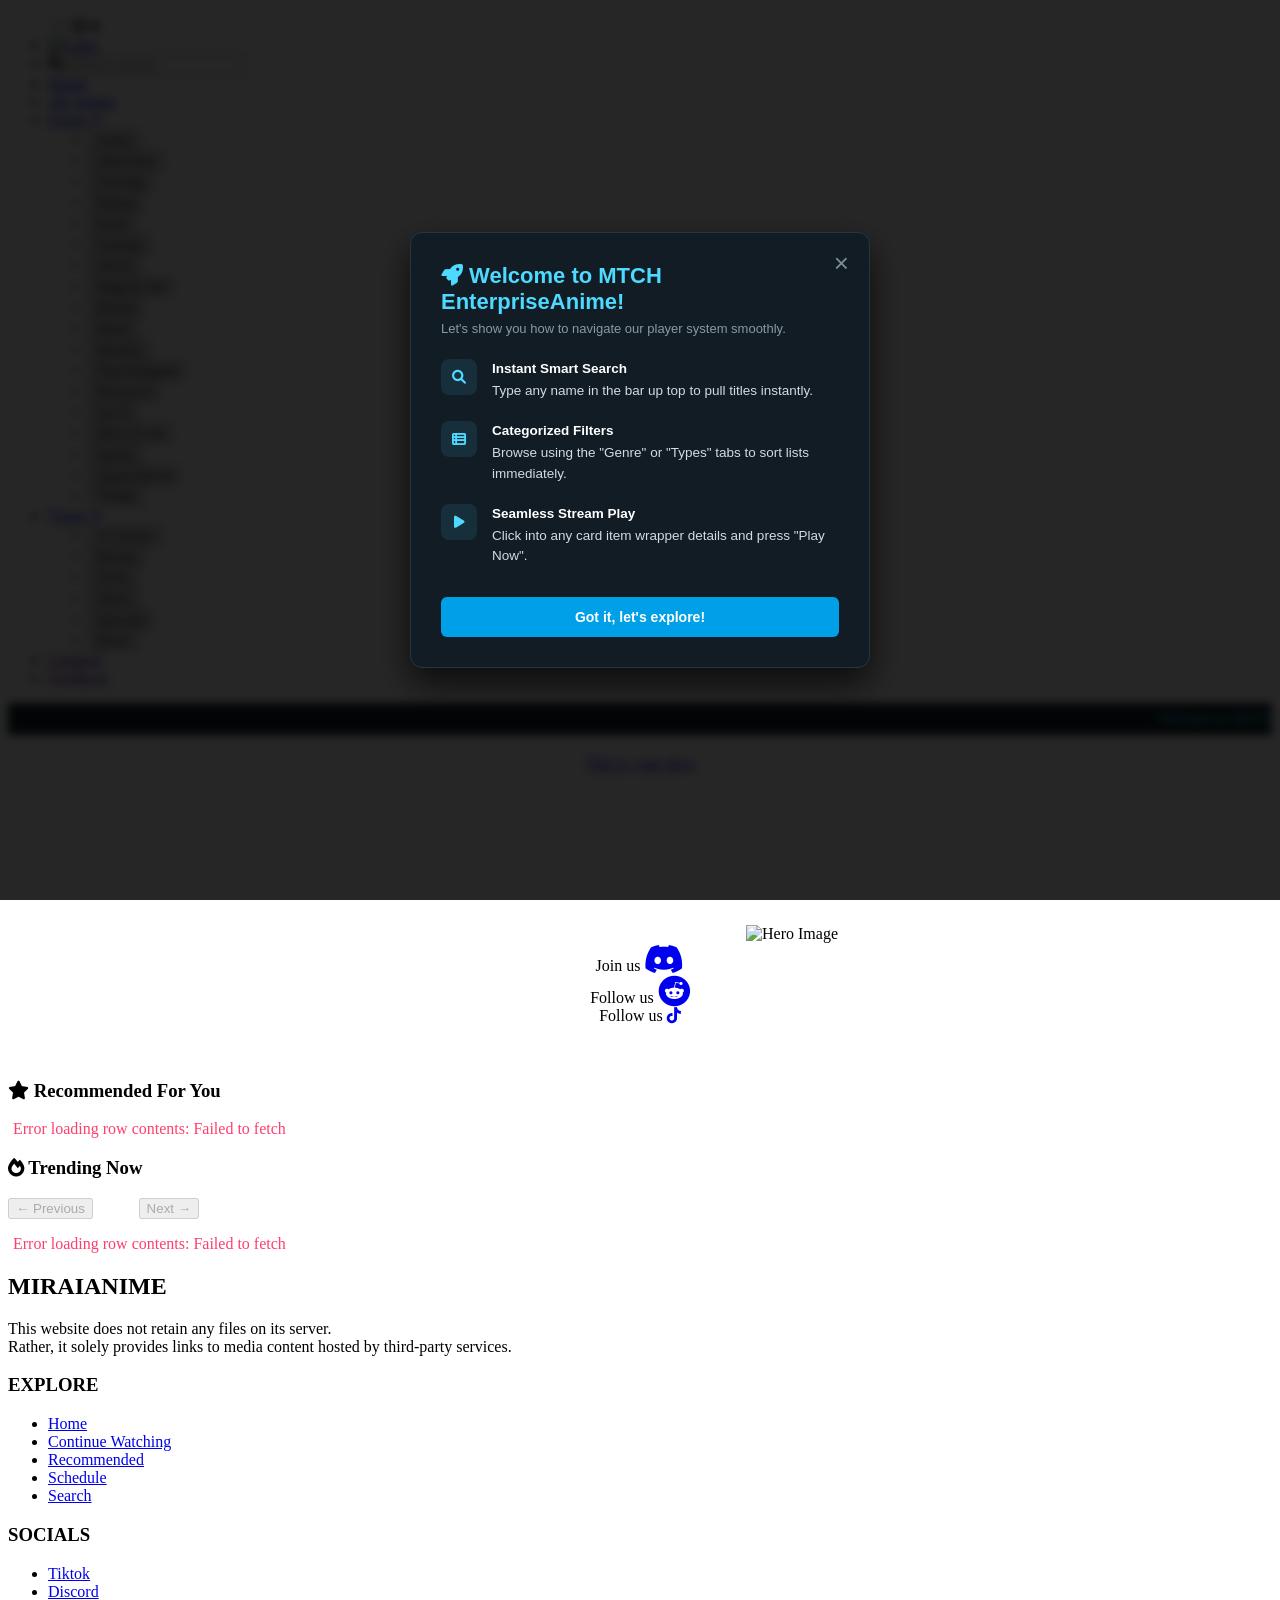
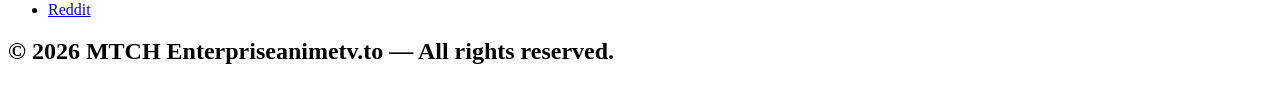
==== index.html @ b73e6af3 "Add files via upload" ====
<!DOCTYPE html>
<html lang="en">
<head>
    <meta charset="UTF-8">
    <meta http-equiv="X-UA-Compatible" content="IE=edge">
    <meta name="viewport" content="width=device-width, initial-scale=1.0">
    <title>Home - MTCH Enterprise - Watch Anime Online, Free Anime Streaming</title>
    <link rel="icon" type="image/png" href="./Iroha.png">
    <link rel="stylesheet" href="./style.css">
    <link rel="stylesheet" href="./stylesheet.css">
    <link rel="stylesheet" href="https://cdnjs.cloudflare.com/ajax/libs/font-awesome/6.0.0-beta2/css/all.min.css" integrity="sha512-YWzhKL2whUzgiheMoBFwW8CKV4qpHQAEuvilg9FAn5VJUDwKZZxkJNuGM4XkWuk94WCrrwslk8yWNGmY1EduTA==" crossorigin="anonymous" referrerpolicy="no-referrer" /></head>
<body>
    <header>
    <nav>
           <ul class='nav-bar'>
                <input type='checkbox' id='check' />
                <label for="check" class="open-menu"><i class="fas fa-bars"></i></label>
                <label for="check" class="close-menu"><i class="fas fa-times"></i></label>

                <li class='logo'>
                    <a href='index.html'><img src='New Project 60 [25AD541].png' alt="Logo"/></a>
                </li>

                <li class="nav-search-item">
                    <div class="search-wrap">
                        <span class="search-icon" id="animeSearchBtn" style="cursor: pointer;"><i class="fas fa-search"></i></span>
                        <input type="text" id="animeSearchBox" placeholder="Search anime...">
                    </div>
                </li>

                <span class="menu">
                    <li>
                     <a href="index.html">Home</a></li>
                    <li class="nav-dropdown">
                                  <a href="#" class="dropdown-toggle" aria-haspopup="true" aria-expanded="false">
                                 Genre <i class="fas fa-angle-down"></i>
                           </a>
                          <ul class="dropdown-menu">
                            <li><button class="genre-link" data-genre="Action">Action</button></li>
                            <li><button class="genre-link" data-genre="Adventure">Adventure</button></li>
                            <li><button class="genre-link" data-genre="Comedy">Comedy</button></li>
                            <li><button class="genre-link" data-genre="Drama">Drama</button></li>
                            <li><button class="genre-link" data-genre="Ecchi">Ecchi</button></li>
                            <li><button class="genre-link" data-genre="Fantasy">Fantasy</button></li>
                            <li><button class="genre-link" data-genre="Horror">Horror</button></li>
                            <li><button class="genre-link" data-genre="Mahou Shoujo">Magical Girl</button></li>
                            <li><button class="genre-link" data-genre="Mecha">Mecha</button></li>
                            <li><button class="genre-link" data-genre="Music">Music</button></li>
                            <li><button class="genre-link" data-genre="Mystery">Mystery</button></li>
                            <li><button class="genre-link" data-genre="Psychological">Psychological</button></li>
                            <li><button class="genre-link" data-genre="Romance">Romance</button></li>
                            <li><button class="genre-link" data-genre="Sci-Fi">Sci-Fi</button></li>
                            <li><button class="genre-link" data-genre="Slice of Life">Slice of Life</button></li>
                            <li><button class="genre-link" data-genre="Sports">Sports</button></li>
                            <li><button class="genre-link" data-genre="Supernatural">Supernatural</button></li>
                            <li><button class="genre-link" data-genre="Thriller">Thriller</button></li>
</ul>
                    </li>
                    <li class="nav-dropdown">
                        <a href="#" class="dropdown-toggle" aria-haspopup="true" aria-expanded="false">
                            Types <i class="fas fa-angle-down"></i>
                        </a>
                        <ul class="dropdown-menu">
                            <li><button type="button" class="types-link" data-type="TV">TV Series</button></li>
                            <li><button type="button" class="types-link" data-type="MOVIE">Movies</button></li>
                            <li><button type="button" class="types-link" data-type="OVA">OVAs</button></li>
                            <li><button type="button" class="types-link" data-type="ONA">ONAs</button></li>
                            <li><button type="button" class="types-link" data-type="SPECIAL">Specials</button></li>
                            <li><button type="button" class="types-link" data-type="MUSIC">Music</button></li>
                        </ul>
                    </li>
                    <li><a href="">Updated</a></li>
                    <li><a href="">Feedback</a></li>
                </span>
            </ul>
        </nav>

    </header>

   
<marquee style="color: #4ed9ff; font-weight: bold; background-color: #121f26; padding: 8px 0; font-size: 14px; border-radius: 4px;">
        Welcome to MTCH Enterprise-Anime! Stream your favorite series here at MTCH Enterpriseanime
    </marquee>

<center>
<p><a href="https://share.google/QxGYC4pNsS1mOfUmy">This is your devs</a></p>
</center>
<center>
<div class="hero-container">
  <video id="hero-video" autoplay muted playsinline>
    <source src="irohaMTCH Enterprise.mp4" type="video/mp4">
  </video>
  
  
  <img id="hero-image" src="Irohaa.jpg" alt="Hero Image" class="fade-out">
</div>

<div class="follow-us-row">
    <div class="follow-us-card">
        <span class="follow-us-label">Join us</span>
        <a href="https://discord.gg/sxFWDnvRP" target="_blank"><i class="fab fa-discord fa-2x"></i></a>
    </div>
    <div class="follow-us-card">
        <span class="follow-us-label">Follow us</span>
        <a href="https://www.reddit.com/user/MTCH Enterprise-Animedev/?utm_source=share&utm_medium=mweb3x&utm_name=mweb3xcss&utm_term=1&utm_content=share_button" target="_blank"><i class="fab fa-reddit fa-2x"></i></a>
    </div>
    <div class="follow-us-card">
        <span class="follow-us-label">Follow us</span>
        <a href="https://www.tiktok.com/@MTCH Enterpriseanimeio?is_from_webapp=1&sender_device=pc" target="_blank"><i class="fab fa-tiktok"></i></a>
</div>
</center>
<br>
<br> 

     
    <div id="search-results-section" style="display: none;">
        <h3 class="section-title" id="search-title">🔍 Search Results</h3>
        <div id="search-container" class="anime-grid-container"></div>
    </div>

    
    <div id="main-homepage-content">
        
        <h3 class="section-title"><i class="fas fa-star"></i> Recommended For You</h3>
        <div class="carousel-viewport">
            <div id="recommended-container" class="anime-carousel-track"></div>
        </div>

        
        <h3 class="section-title"><i class="fas fa-fire"></i> Trending Now</h3>
        <div class="trending-controls">
            <button id="trending-prev-btn" type="button" disabled>&larr; Previous</button>
            <span id="trending-page-indicator" style="color: #ffffff; font-size: 14px;">Page 1</span>
            <button id="trending-next-btn" type="button" disabled>Next &rarr;</button>
        </div>
        <div id="trending-container" class="anime-grid-container"></div>
    </div>


     <footer class="modern-footer">
  <div class="footer-container"> 
    <div class="brand-section">
      <h2 class="footer-logo">MIRAIANIME</h2>
      <p class="footer-disclaimer">
        This website does not retain any files on its server.<br>
        Rather, it solely provides links to media content hosted by third-party services.
      </p>
    </div>

   
    <div class="footer-links-group">
      
      <div class="footer-col">
        <h3>EXPLORE</h3>
        <ul>
          <li><a href="#">Home</a></li>
          <li><a href="#">Continue Watching</a></li>
          <li><a href="#">Recommended</a></li>
          <li><a href="#">Schedule</a></li>
          <li><a href="#">Search</a></li>
        </ul>
      </div>

      
      <div class="footer-col">
        <h3>SOCIALS</h3>
        <ul>
          <li><a href="https://www.tiktok.com/@MTCH Enterpriseanimeio?is_from_webapp=1&sender_device=pc">Tiktok</a></li>
          <li><a href="https://discord.gg/sxFWDnvRP">Discord</a></li>
          <li><a href="https://www.reddit.com/user/MTCH Enterprise-Animedev/?utm_source=share&utm_medium=mweb3x&utm_name=mweb3xcss&utm_term=1&utm_content=share_button">Reddit</a></li>
        </ul>
      </div>
    </div>
  </div>

  
  <div class="footer-bottom">
    <h2>&copy; 2026 MTCH Enterpriseanimetv.to &mdash; All rights reserved.</h2>
  </di>
</footer>





    <script src="script.js"></script>
</body>
</html>
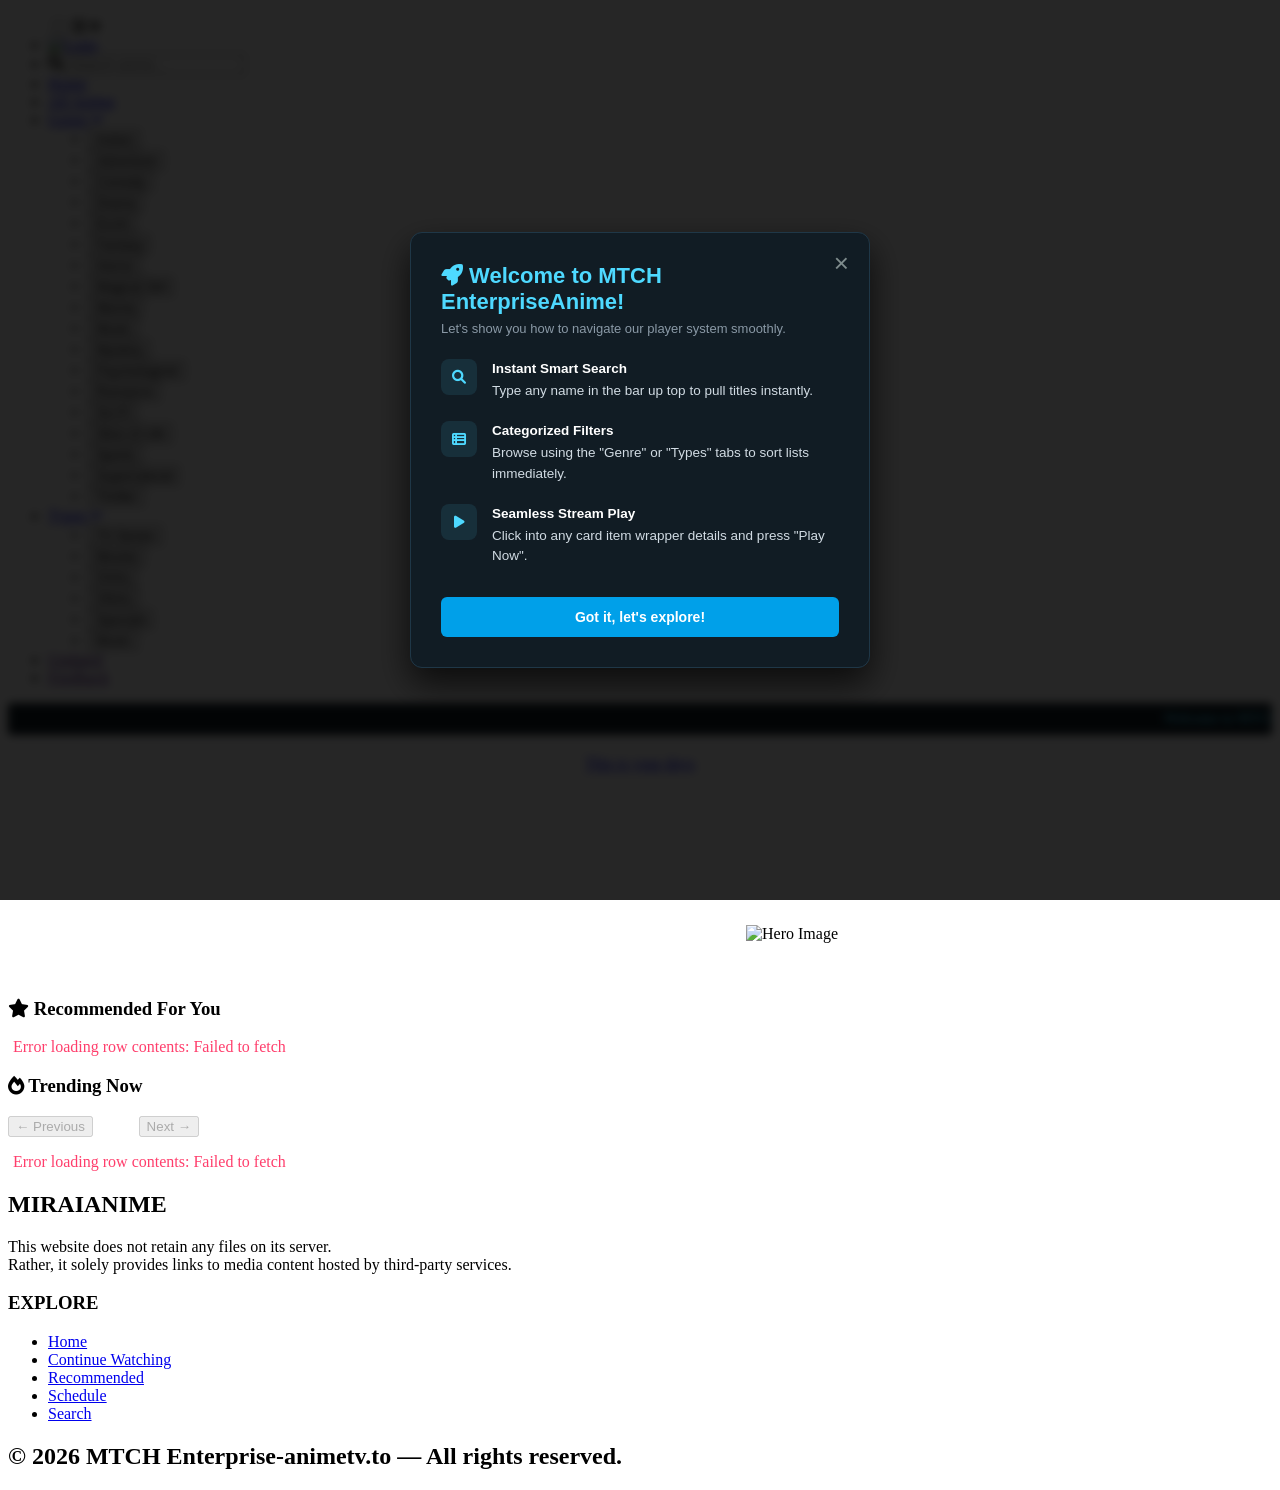
==== commit d78d2f51: "Update index.html" ====
--- a/index.html
+++ b/index.html
@@ -4,7 +4,7 @@
     <meta charset="UTF-8">
     <meta http-equiv="X-UA-Compatible" content="IE=edge">
     <meta name="viewport" content="width=device-width, initial-scale=1.0">
-    <title>Home - MTCH Enterprise - Watch Anime Online, Free Anime Streaming</title>
+    <title>Home - MTCH Enterprise - Watch Anime Online</title>
     <link rel="icon" type="image/png" href="./Iroha.png">
     <link rel="stylesheet" href="./style.css">
     <link rel="stylesheet" href="./stylesheet.css">
@@ -95,19 +95,7 @@
   <img id="hero-image" src="Irohaa.jpg" alt="Hero Image" class="fade-out">
 </div>
 
-<div class="follow-us-row">
-    <div class="follow-us-card">
-        <span class="follow-us-label">Join us</span>
-        <a href="https://discord.gg/sxFWDnvRP" target="_blank"><i class="fab fa-discord fa-2x"></i></a>
-    </div>
-    <div class="follow-us-card">
-        <span class="follow-us-label">Follow us</span>
-        <a href="https://www.reddit.com/user/MTCH Enterprise-Animedev/?utm_source=share&utm_medium=mweb3x&utm_name=mweb3xcss&utm_term=1&utm_content=share_button" target="_blank"><i class="fab fa-reddit fa-2x"></i></a>
-    </div>
-    <div class="follow-us-card">
-        <span class="follow-us-label">Follow us</span>
-        <a href="https://www.tiktok.com/@MTCH Enterpriseanimeio?is_from_webapp=1&sender_device=pc" target="_blank"><i class="fab fa-tiktok"></i></a>
-</div>
+
 </center>
 <br>
 <br> 
@@ -162,20 +150,11 @@
       </div>
 
       
-      <div class="footer-col">
-        <h3>SOCIALS</h3>
-        <ul>
-          <li><a href="https://www.tiktok.com/@MTCH Enterpriseanimeio?is_from_webapp=1&sender_device=pc">Tiktok</a></li>
-          <li><a href="https://discord.gg/sxFWDnvRP">Discord</a></li>
-          <li><a href="https://www.reddit.com/user/MTCH Enterprise-Animedev/?utm_source=share&utm_medium=mweb3x&utm_name=mweb3xcss&utm_term=1&utm_content=share_button">Reddit</a></li>
-        </ul>
-      </div>
-    </div>
-  </div>
+      
 
   
   <div class="footer-bottom">
-    <h2>&copy; 2026 MTCH Enterpriseanimetv.to &mdash; All rights reserved.</h2>
+    <h2>&copy; 2026 MTCH Enterprise-animetv.to &mdash; All rights reserved.</h2>
   </di>
 </footer>
 
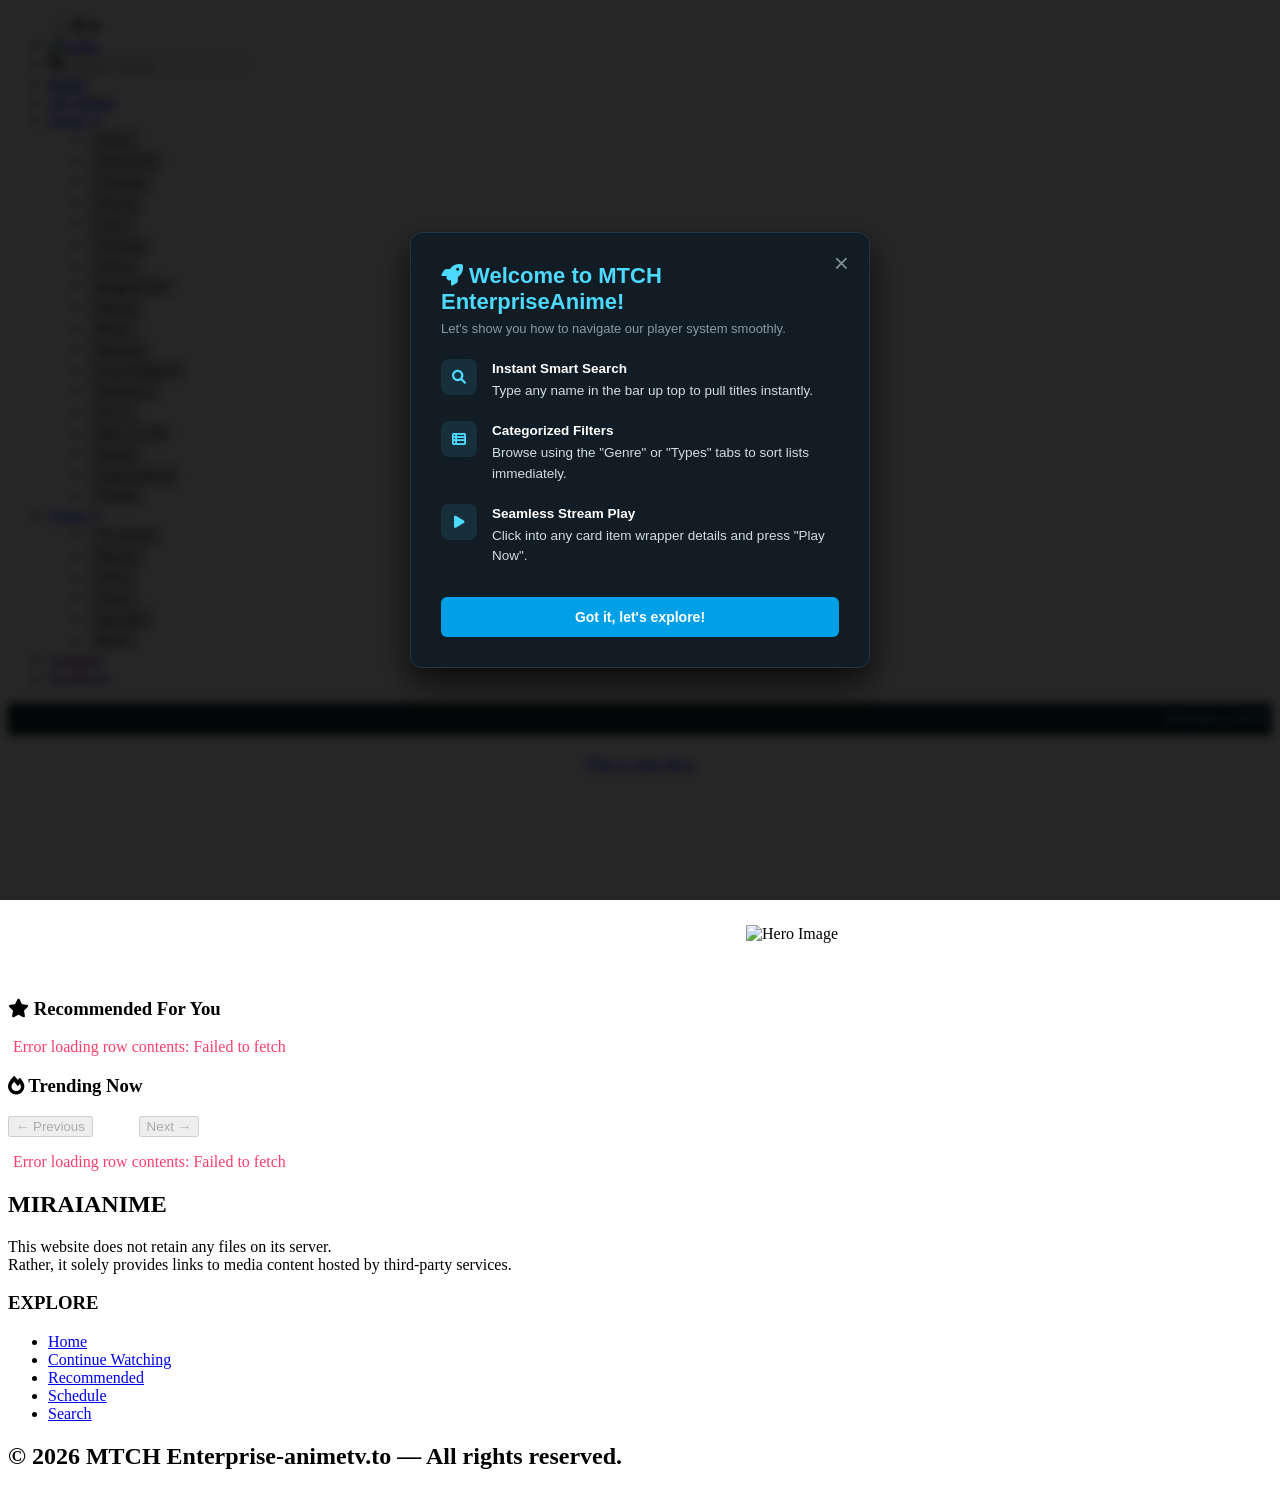
==== commit 9847454a: "Add files via upload" ====
--- a/index.html
+++ b/index.html
@@ -6,8 +6,8 @@
     <meta name="viewport" content="width=device-width, initial-scale=1.0">
     <title>Home - MTCH Enterprise - Watch Anime Online</title>
     <link rel="icon" type="image/png" href="./Iroha.png">
-    <link rel="stylesheet" href="./style.css">
-    <link rel="stylesheet" href="./stylesheet.css">
+    <link rel="stylesheet" href="./style.css?v=1784484377">
+    <link rel="stylesheet" href="./stylesheet.css?v=1784484377">
     <link rel="stylesheet" href="https://cdnjs.cloudflare.com/ajax/libs/font-awesome/6.0.0-beta2/css/all.min.css" integrity="sha512-YWzhKL2whUzgiheMoBFwW8CKV4qpHQAEuvilg9FAn5VJUDwKZZxkJNuGM4XkWuk94WCrrwslk8yWNGmY1EduTA==" crossorigin="anonymous" referrerpolicy="no-referrer" /></head>
 <body>
     <header>
@@ -162,6 +162,6 @@
 
 
 
-    <script src="script.js"></script>
+    <script src="script.js?v=1784484377"></script>
 </body>
 </html>
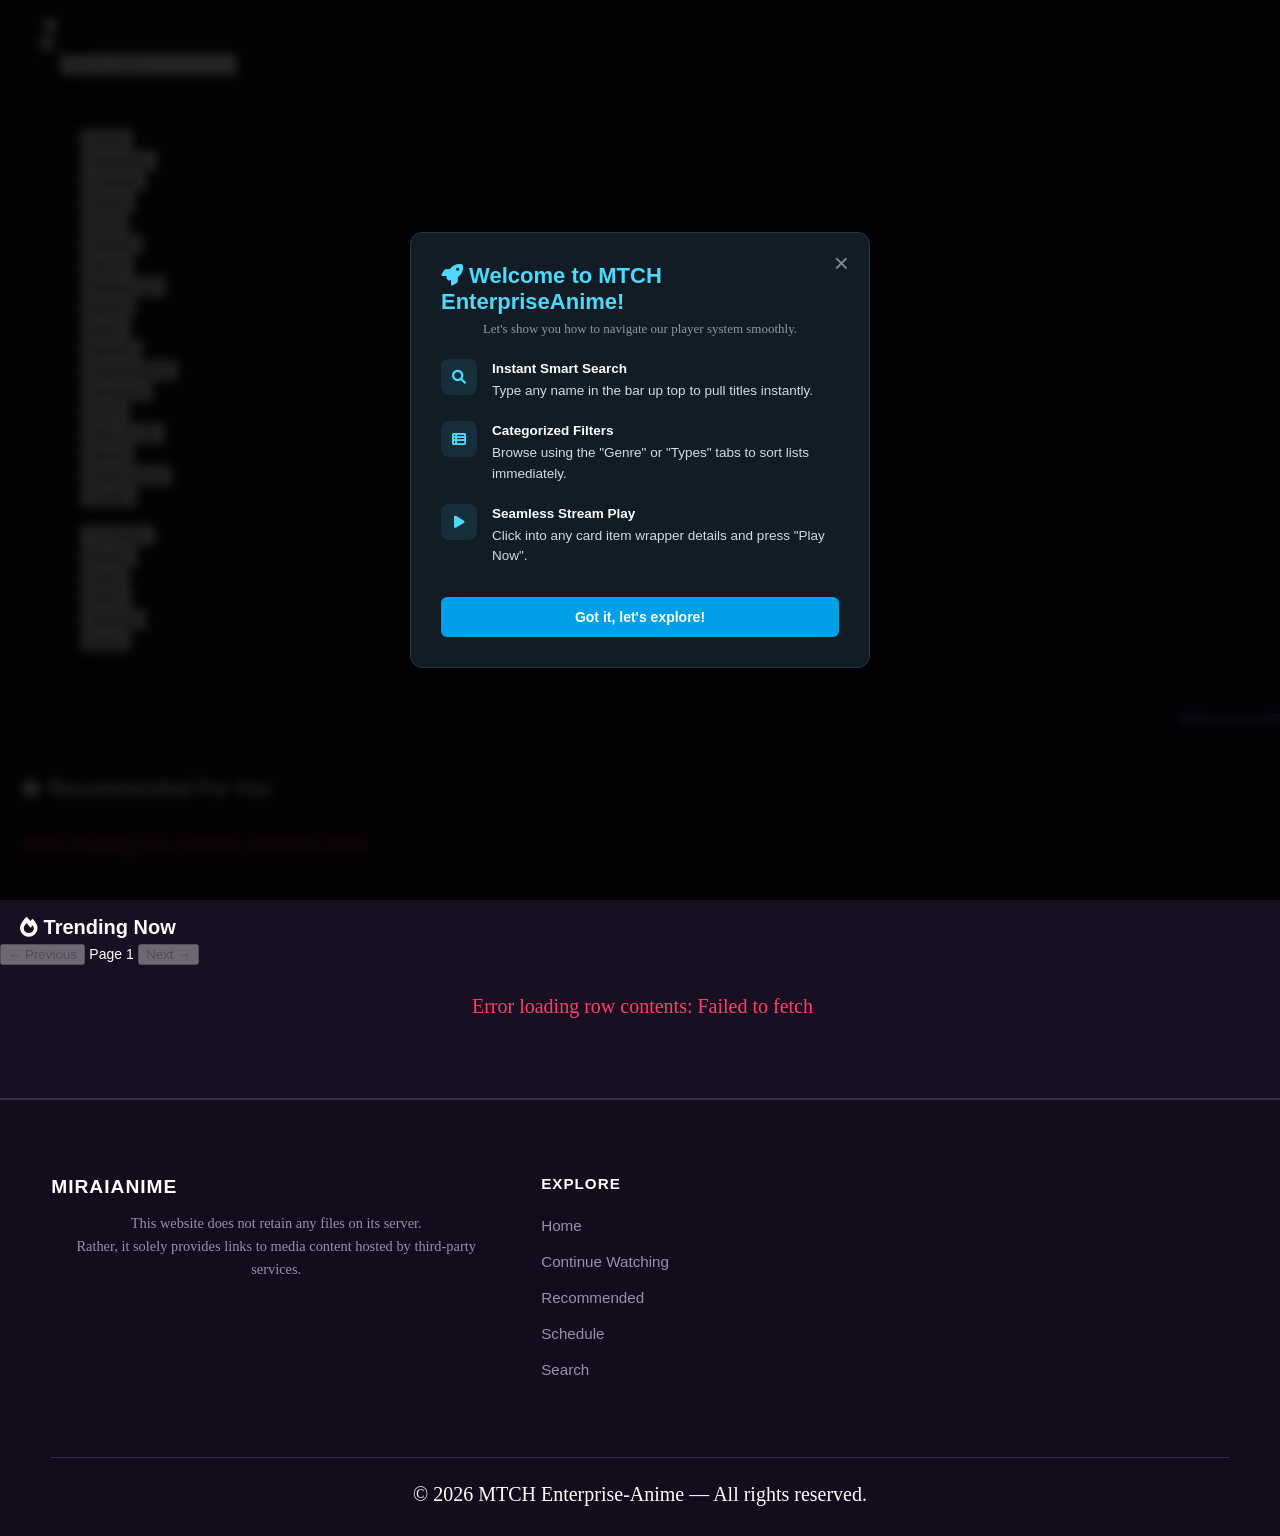
==== commit 132d2be3: "Add files via upload" ====
--- a/index.html
+++ b/index.html
@@ -5,9 +5,12 @@
     <meta http-equiv="X-UA-Compatible" content="IE=edge">
     <meta name="viewport" content="width=device-width, initial-scale=1.0">
     <title>Home - MTCH Enterprise - Watch Anime Online</title>
+    <!-- #CHANGE_THIS_LOGO: site favicon -->
     <link rel="icon" type="image/png" href="./Iroha.png">
-    <link rel="stylesheet" href="./style.css?v=1784484377">
-    <link rel="stylesheet" href="./stylesheet.css?v=1784484377">
+    <link rel="manifest" href="./manifest.json">
+    <meta name="theme-color" content="#0d0a12">
+    <link rel="stylesheet" href="./style.css?v=1784486090">
+    <link rel="stylesheet" href="./stylesheet.css?v=1784486090">
     <link rel="stylesheet" href="https://cdnjs.cloudflare.com/ajax/libs/font-awesome/6.0.0-beta2/css/all.min.css" integrity="sha512-YWzhKL2whUzgiheMoBFwW8CKV4qpHQAEuvilg9FAn5VJUDwKZZxkJNuGM4XkWuk94WCrrwslk8yWNGmY1EduTA==" crossorigin="anonymous" referrerpolicy="no-referrer" /></head>
 <body>
     <header>
@@ -18,6 +21,7 @@
                 <label for="check" class="close-menu"><i class="fas fa-times"></i></label>
 
                 <li class='logo'>
+                    <!-- #CHANGE_THIS_LOGO: header nav logo image -->
                     <a href='index.html'><img src='New Project 60 [25AD541].png' alt="Logo"/></a>
                 </li>
 
@@ -78,25 +82,10 @@
     </header>
 
    
-<marquee style="color: #4ed9ff; font-weight: bold; background-color: #121f26; padding: 8px 0; font-size: 14px; border-radius: 4px;">
+<marquee style="color: #b06bff; font-weight: bold; background-color: #180f22; padding: 8px 0; font-size: 14px; border-radius: 4px;">
         Welcome to MTCH Enterprise-Anime! Stream your favorite series here at MTCH Enterpriseanime
     </marquee>
 
-<center>
-<p><a href="https://share.google/QxGYC4pNsS1mOfUmy">This is your devs</a></p>
-</center>
-<center>
-<div class="hero-container">
-  <video id="hero-video" autoplay muted playsinline>
-    <source src="irohaMTCH Enterprise.mp4" type="video/mp4">
-  </video>
-  
-  
-  <img id="hero-image" src="Irohaa.jpg" alt="Hero Image" class="fade-out">
-</div>
-
-
-</center>
 <br>
 <br> 
 
@@ -126,8 +115,9 @@
 
 
      <footer class="modern-footer">
-  <div class="footer-container"> 
+  <div class="footer-container">
     <div class="brand-section">
+      <!-- #CHANGE_THIS_LOGO: footer brand name/text -->
       <h2 class="footer-logo">MIRAIANIME</h2>
       <p class="footer-disclaimer">
         This website does not retain any files on its server.<br>
@@ -135,33 +125,30 @@
       </p>
     </div>
 
-   
     <div class="footer-links-group">
-      
       <div class="footer-col">
         <h3>EXPLORE</h3>
         <ul>
-          <li><a href="#">Home</a></li>
+          <li><a href="index.html">Home</a></li>
           <li><a href="#">Continue Watching</a></li>
-          <li><a href="#">Recommended</a></li>
+          <li><a href="all-anime-index.html">Recommended</a></li>
           <li><a href="#">Schedule</a></li>
-          <li><a href="#">Search</a></li>
+          <li><a href="all-anime-index.html">Search</a></li>
         </ul>
       </div>
+    </div>
+  </div>
 
-      
-      
-
-  
   <div class="footer-bottom">
-    <h2>&copy; 2026 MTCH Enterprise-animetv.to &mdash; All rights reserved.</h2>
-  </di>
+    <p>&copy; 2026 MTCH Enterprise-Anime &mdash; All rights reserved.</p>
+  </div>
 </footer>
 
 
 
 
 
-    <script src="script.js?v=1784484377"></script>
+
+    <script src="script.js?v=1784486090"></script>
 </body>
 </html>
--- a/stylesheet.css
+++ b/stylesheet.css
@@ -0,0 +1,733 @@
+body {
+  background-color: #180f22;
+}
+p {
+  color: white;
+  text-align: center;
+}
+
+
+h1 {
+  color: white;
+  text-align: center;
+}
+
+p {
+  font-family: verdana;
+  font-size: 20px;
+}
+
+a {
+    color: inherit;
+    text-decoration: none;
+}
+
+.follow-us-row {
+    display: flex;
+    gap: 12px;
+    width: min(90%, 700px);
+    margin: 4px auto 0;    /* ✅ halos dikit na sa hero */
+    flex-wrap: wrap;
+    justify-content: center;
+}
+
+.follow-us-card {
+    flex: 1 1 200px;
+    background-color: #2b1f40;
+    padding: 20px 22px;
+    border-radius: 8px;
+    display: flex;
+    flex-direction: column;
+    gap: 6px;
+    min-height: 100px;
+    justify-content: center;
+}
+
+.follow-us-label {
+    color: #8bdcff;
+    font-size: 12px;
+    font-weight: 700;
+    text-transform: uppercase;
+    letter-spacing: 0.08em;
+}
+
+.follow-us-card a {
+    color: #ffffff;
+    font-weight: 600;
+    text-decoration: none;
+}
+
+.follow-us-card a:hover {
+    color: #b06bff;
+}
+
+@media (max-width: 600px) {
+    .follow-us-row {
+        flex-direction: row;
+    }
+}
+
+
+@media (max-width: 768px) {
+  #anime-list-container {
+    grid-template-columns: repeat(3, minmax(0, 1fr));
+  }
+}
+@media (max-width: 480px) {
+  #anime-list-container {
+    grid-template-columns: repeat(2, minmax(0, 1fr));
+  }
+}
+
+
+
+
+
+
+
+
+.showcase-banner {
+    width: 100%;
+    max-width: 850px;
+    margin: 20px auto;
+    border-radius: 12px;
+    overflow: hidden;
+    box-shadow: 0 15px 35px rgba(0, 0, 0, 0.6);
+    border: 1px solid rgba(255, 255, 255, 0.08);
+    padding: 25px;
+    box-sizing: border-box;
+    text-align: left;
+    position: relative;
+    
+    
+    background-color: #14222b;
+    background-size: cover;
+    background-position: center top;
+}
+
+
+.meta-grid {
+    display: flex;
+    gap: 24px;
+    flex-wrap: wrap;
+    position: relative;
+    z-index: 2;
+}
+
+.poster-box {
+    width: 160px;
+    height: 235px;
+    background: #000;
+    border-radius: 8px;
+    overflow: hidden;
+    box-shadow: 0 8px 20px rgba(0, 0, 0, 0.5);
+}
+
+.poster-box img {
+    width: 100%;
+    height: 100%;
+    object-fit: cover;
+}
+
+.details-box {
+    flex: 1;
+    min-width: 250px;
+    font-family: sans-serif;
+}
+
+.details-box h2 { 
+    margin: 0 0 15px 0; 
+    color: #ffffff; 
+    font-size: 32px;
+    font-weight: bold;
+}
+
+.badge-row {
+    display: flex;
+    flex-wrap: wrap;
+    gap: 8px;
+    margin-bottom: 12px;
+}
+
+.meta-badge {
+    background-color: rgba(255, 255, 255, 0.08);
+    border: 1px solid rgba(255, 255, 255, 0.12);
+    color: #ffffff;
+    font-size: 13px;
+    padding: 5px 14px;
+    border-radius: 4px;
+    font-weight: 500;
+    display: inline-flex;
+    align-items: center;
+    gap: 5px;
+}
+
+.meta-badge.rating-star {
+    color: #ffc107;
+    background-color: rgba(255, 193, 7, 0.12);
+    border-color: rgba(255, 193, 7, 0.2);
+}
+
+.genre-badge {
+    background-color: rgba(229, 9, 20, 0.15);
+    border: 1px solid rgba(229, 9, 20, 0.3);
+    color: #ff5263;
+    font-size: 11px;
+    text-transform: uppercase;
+    letter-spacing: 0.5px;
+    padding: 4px 12px;
+    border-radius: 4px;
+    font-weight: bold;
+}
+
+.synopsis-area {
+    margin-top: 20px;
+    font-family: sans-serif;
+}
+
+.synopsis-area h4 {
+    display: none; 
+}
+
+.synopsis-area p { 
+    color: rgba(255, 255, 255, 0.75); 
+    font-size: 14px; 
+    line-height: 1.6; 
+    text-align: left; 
+    margin: 0 0 25px 0; 
+    max-width: 720px;
+}
+
+.play-now-container {
+    margin-top: 25px;
+    text-align: center;
+    position: relative;
+    z-index: 2;
+}
+
+.play-now-btn {
+    display: inline-flex;
+    align-items: center;
+    justify-content: center;
+    gap: 10px;
+    background-color: #7c3aed;
+    color: #ffffff;
+    text-decoration: none;
+    font-family: sans-serif;
+    font-size: 16px; 
+    font-weight: bold;
+    text-transform: uppercase;
+    letter-spacing: 0.5px;
+    padding: 14px 50px; 
+    border-radius: 6px;
+    box-shadow: 0 4px 14px rgba(124, 58, 237, 0.4);
+    transition: background-color 0.2s, transform 0.1s, box-shadow 0.2s;
+}
+
+.play-now-btn:hover {
+    background-color: #008ecf;
+    box-shadow: 0 6px 18px rgba(124, 58, 237, 0.6);
+}
+
+.play-now-btn:active {
+    transform: scale(0.97);
+}
+
+
+
+
+
+
+
+
+
+
+
+
+        body {
+            background-color: #180f22;
+            margin: 0;
+            padding: 0;
+            font-family: sans-serif;
+        }
+
+        
+        .section-title {
+            color: #ffffff;
+            font-size: 20px;
+            font-weight: bold;
+            padding: 20px 20px 5px 20px;
+            margin: 0;
+        }
+
+        
+        .anime-grid-container {
+            display: grid;
+            grid-template-columns: repeat(auto-fill, minmax(150px, 1fr)); 
+            gap: 14px;
+            padding: 10px 20px 20px 20px;
+            background-color: #180f22;
+        }
+
+        /* .trending-controls button styling now lives in style.css,
+           shared with the All Anime index prev/next buttons so both pages match. */
+
+        .carousel-viewport {
+            overflow: hidden;
+            padding: 8px 0 20px 20px;
+            position: relative;
+        }
+
+        .anime-carousel-track {
+            display: flex;
+            gap: 14px;
+            width: max-content;
+            animation: recommendedScroll 24s linear infinite;
+            will-change: transform;
+        }
+
+        .anime-carousel-track:hover {
+            animation-play-state: paused;
+        }
+
+        .anime-carousel-track .anime-card {
+            width: 150px !important;
+            flex: 0 0 150px !important;
+        }
+
+        @keyframes recommendedScroll {
+            from {
+                transform: translateX(0);
+            }
+            to {
+                transform: translateX(-50%);
+            }
+        }
+
+        
+        @media (max-width: 768px) {
+            .anime-grid-container {
+                grid-template-columns: repeat(3, minmax(0, 1fr));
+                gap: 8px;
+                padding: 10px;
+            }
+            .section-title {
+                padding: 15px 10px 5px 10px;
+                font-size: 18px;
+            }
+            .carousel-viewport {
+                padding-left: 10px;
+            }
+            .anime-carousel-track {
+                gap: 10px;
+            }
+            .anime-carousel-track .anime-card {
+                width: 130px !important;
+                flex-basis: 130px !important;
+            }
+        }
+        @media (max-width: 480px) {
+            .anime-grid-container {
+                grid-template-columns: repeat(2, minmax(0, 1fr));
+                gap: 6px;
+            }
+        }
+
+
+
+
+.slider {
+  width: 100%;
+  height: 400px;
+  position: relative;
+  overflow: hidden;
+  border-radius: 8px;
+}
+
+.slides {
+  width: 300%;
+  height: 100%;
+  display: flex;
+}
+
+.slides input {
+  display: none;
+}
+
+.slide {
+  width: 100%;
+  transition: 0.6s;
+}
+
+.slide img {
+  width: 100%;
+  height: 100%;
+  object-fit: cover;
+}
+
+
+.navigation-manual {
+  position: absolute;
+  width: 100%;
+  bottom: 10px;
+  display: flex;
+  justify-content: center;
+}
+
+.manual-btn {
+  border: 2px solid #fff;
+  padding: 5px;
+  border-radius: 50%;
+  cursor: pointer;
+  transition: 0.3s;
+  margin: 0 5px;
+}
+
+.manual-btn:hover {
+  background: #fff;
+}
+
+    .navigation-auto {
+  position: absolute;
+  display: flex;
+  width: 100%;
+  justify-content: center;
+  bottom: 10px;
+}
+
+.navigation-auto div {
+  border: 2px solid #fff;
+  padding: 5px;
+  border-radius: 50%;
+  transition: 0.3s;
+  margin: 0 5px;
+}
+
+
+#radio1:checked ~ .first {
+  margin-left: 0;
+}
+#radio2:checked ~ .first {
+  margin-left: -100%;
+}
+#radio3:checked ~ .first {
+  margin-left: -200%;
+}
+
+
+.hero-container {
+  position: relative;
+  width: 90%;
+  max-width: 800px;
+  aspect-ratio: 16 / 9;   
+  min-height: 200px;      
+  margin: 20px auto;
+  overflow: hidden;
+  background-color: #000;
+  border-radius: 12px;
+}
+
+
+@media (min-width: 1024px) {
+  .hero-container {
+    height: 60vh;         
+    max-height: 600px;    
+  }
+}
+
+.hero-container video,
+.hero-container img {
+  width: 100%;
+  height: 100%;
+  object-fit: cover;
+  position: absolute;
+  top: 0;
+  left: 0;
+}
+
+.fade-out {
+  opacity: 0;
+  transition: opacity 1.2s ease-in-out;
+}
+
+.fade-in {
+  opacity: 1;
+}
+
+
+
+
+.modern-footer {
+  background-color: #140c1c;
+  color: #9a8fae;
+  padding: 60px 4% 30px 4%;
+  font-family: -apple-system, BlinkMacSystemFont, sans-serif;
+  border-top: 2px solid #3a2c50;
+  margin-top: 40px;
+}
+
+
+.footer-container {
+  display: flex;
+  flex-wrap: wrap;
+  justify-content: space-between;
+  max-width: 1200px;
+  margin: 0 auto;
+  gap: 40px;
+}
+
+
+
+.brand-section {
+  flex: 1;
+  min-width: 280px;
+  max-width: 450px;
+  text-align: left; 
+}
+
+.footer-logo {
+  color: #ffffff;
+  font-size: 1.2rem;
+  font-weight: 700;
+  letter-spacing: 1px;
+  margin-bottom: 10px;
+}
+
+.footer-disclaimer {
+  font-size: 0.9rem;
+  line-height: 1.6;
+  margin-bottom: 25px;
+  color: #9a8fae;
+}
+
+
+.footer-links-group {
+  display: flex;
+  flex-wrap: nowrap; 
+  flex: 1;
+  min-width: 280px;  
+  gap: 10px;
+}
+
+.footer-col {
+  width: 50%;        
+}
+
+.footer-col h3 {
+  color: #ffffff;
+  font-size: 0.95rem;
+  font-weight: 700;
+  letter-spacing: 1px;
+  margin-bottom: 25px;
+}
+
+
+.footer-col ul {
+  list-style: none;
+  padding: 0;
+  margin: 0;
+}
+
+.footer-col ul li {
+  margin-bottom: 18px;
+}
+
+.footer-col ul li a {
+  color: #9a8fae;
+  text-decoration: none;
+  font-size: 0.95rem;
+  transition: color 0.2s ease;
+}
+
+.footer-col ul li a:hover {
+  color: var(--accent, #b06bff);
+}
+
+
+.version-tag {
+  background-color: #1e1f29;
+  color: #707dfd;
+  font-size: 0.75rem;
+  font-weight: 700;
+  padding: 3px 8px;
+  border-radius: 20px;
+  margin-left: 6px;
+  display: inline-block;
+  vertical-align: middle;
+}
+
+.footer-bottom {
+  border-top: 1px solid #3a2c50;
+  margin-top: 60px;
+  padding-top: 25px;
+  text-align: center;
+  font-size: 0.85rem;
+  max-width: 1200px;
+  margin-left: auto;
+  margin-right: auto;
+}
+
+.footer-bottom p {
+  margin: 0;
+}
+
+
+
+.anime-card {
+  width: 100%;
+  display: flex;
+  flex-direction: column;
+  box-sizing: border-box;
+  font-family: 'Inter', sans-serif;
+  cursor: pointer;
+  -webkit-tap-highlight-color: transparent;
+}
+
+
+.poster-container {
+  width: 100%;
+  position: relative;
+  border-radius: 10px;
+  overflow: hidden;
+  aspect-ratio: 2 / 3;
+  background-color: #0b111e;
+  box-shadow: 0 4px 12px rgba(0,0,0,0.3);
+  
+  transition: transform 0.3s cubic-bezier(0.25, 0.8, 0.25, 1), box-shadow 0.3s ease;
+}
+
+.poster-link {
+  display: block;
+  width: 100%;
+  height: 100%;
+}
+
+.poster-image {
+  width: 100%;
+  height: 100%;
+  object-fit: cover;
+  display: block;
+  transition: transform 0.4s cubic-bezier(0.25, 0.8, 0.25, 1);
+}
+
+.card-title a {
+  color: #f8fafc;
+  text-decoration: none;
+  transition: color 0.2s ease;
+}
+
+
+
+@media (hover: hover) {
+  
+  .anime-card:hover .poster-container {
+    transform: translateY(-6px);
+    box-shadow: 0 16px 32px rgba(0,0,0,0.6);
+  }
+  
+  
+  .anime-card:hover .poster-image {
+    transform: scale(1.06);
+  }
+
+  
+  .anime-card:hover .card-title a {
+    color: #3b82f6;
+  }
+}
+
+
+
+.anime-card:active .poster-container {
+  transform: scale(0.96);
+  box-shadow: 0 2px 6px rgba(0,0,0,0.4);
+  transition: transform 0.1s ease, box-shadow 0.1s ease; /* Fast response time */
+}
+
+
+.anime-card:active .card-title a {
+  color: #3b82f6;
+  opacity: 0.9;
+}
+
+
+
+.format-badge {
+  position: absolute;
+  top: 10px;
+  left: 10px;
+  background: rgba(15, 23, 42, 0.8);
+  backdrop-filter: blur(4px);
+  -webkit-backdrop-filter: blur(4px);
+  color: #cbd5e1;
+  font-size: 10px;
+  font-weight: 700;
+  padding: 4px 8px;
+  border-radius: 4px;
+  text-transform: uppercase;
+  letter-spacing: 0.5px;
+  pointer-events: none;
+}
+
+
+.info-overlay {
+  position: absolute;
+  bottom: 0;
+  left: 0;
+  right: 0;
+  background: linear-gradient(to top, rgba(11, 17, 30, 0.95) 0%, rgba(11, 17, 30, 0.6) 60%, rgba(11, 17, 30, 0) 100%);
+  padding: 20px 10px 10px 10px;
+  display: flex;
+  align-items: center;
+  justify-content: space-between;
+  gap: 4px;
+  pointer-events: none;
+}
+
+
+.badge-group {
+  display: flex;
+  gap: 4px;
+  align-items: center;
+}
+
+.badge {
+  color: white;
+  font-size: 10px;
+  font-weight: 700;
+  padding: 3px 6px;
+  border-radius: 4px;
+  display: flex;
+  align-items: center;
+  gap: 4px;
+}
+
+.badge-sub { background-color: #3b82f6; }
+.badge-dub { background-color: #ef4444; }
+
+.ep-count {
+  font-size: 11px;
+  font-weight: 600;
+  color: #94a3b8;
+  display: flex;
+  align-items: center;
+  gap: 4px;
+}
+
+.ep-count i {
+  font-size: 9px;
+}
+
+
+.card-title {
+  margin: 12px 0 0 0;
+  font-size: 13px;
+  font-weight: 600;
+  line-height: 1.4;
+  display: -webkit-box;
+  -webkit-line-clamp: 2;
+  -webkit-box-orient: vertical;
+  overflow: hidden;
+  text-overflow: ellipsis;
+  height: 36.4px;
+}
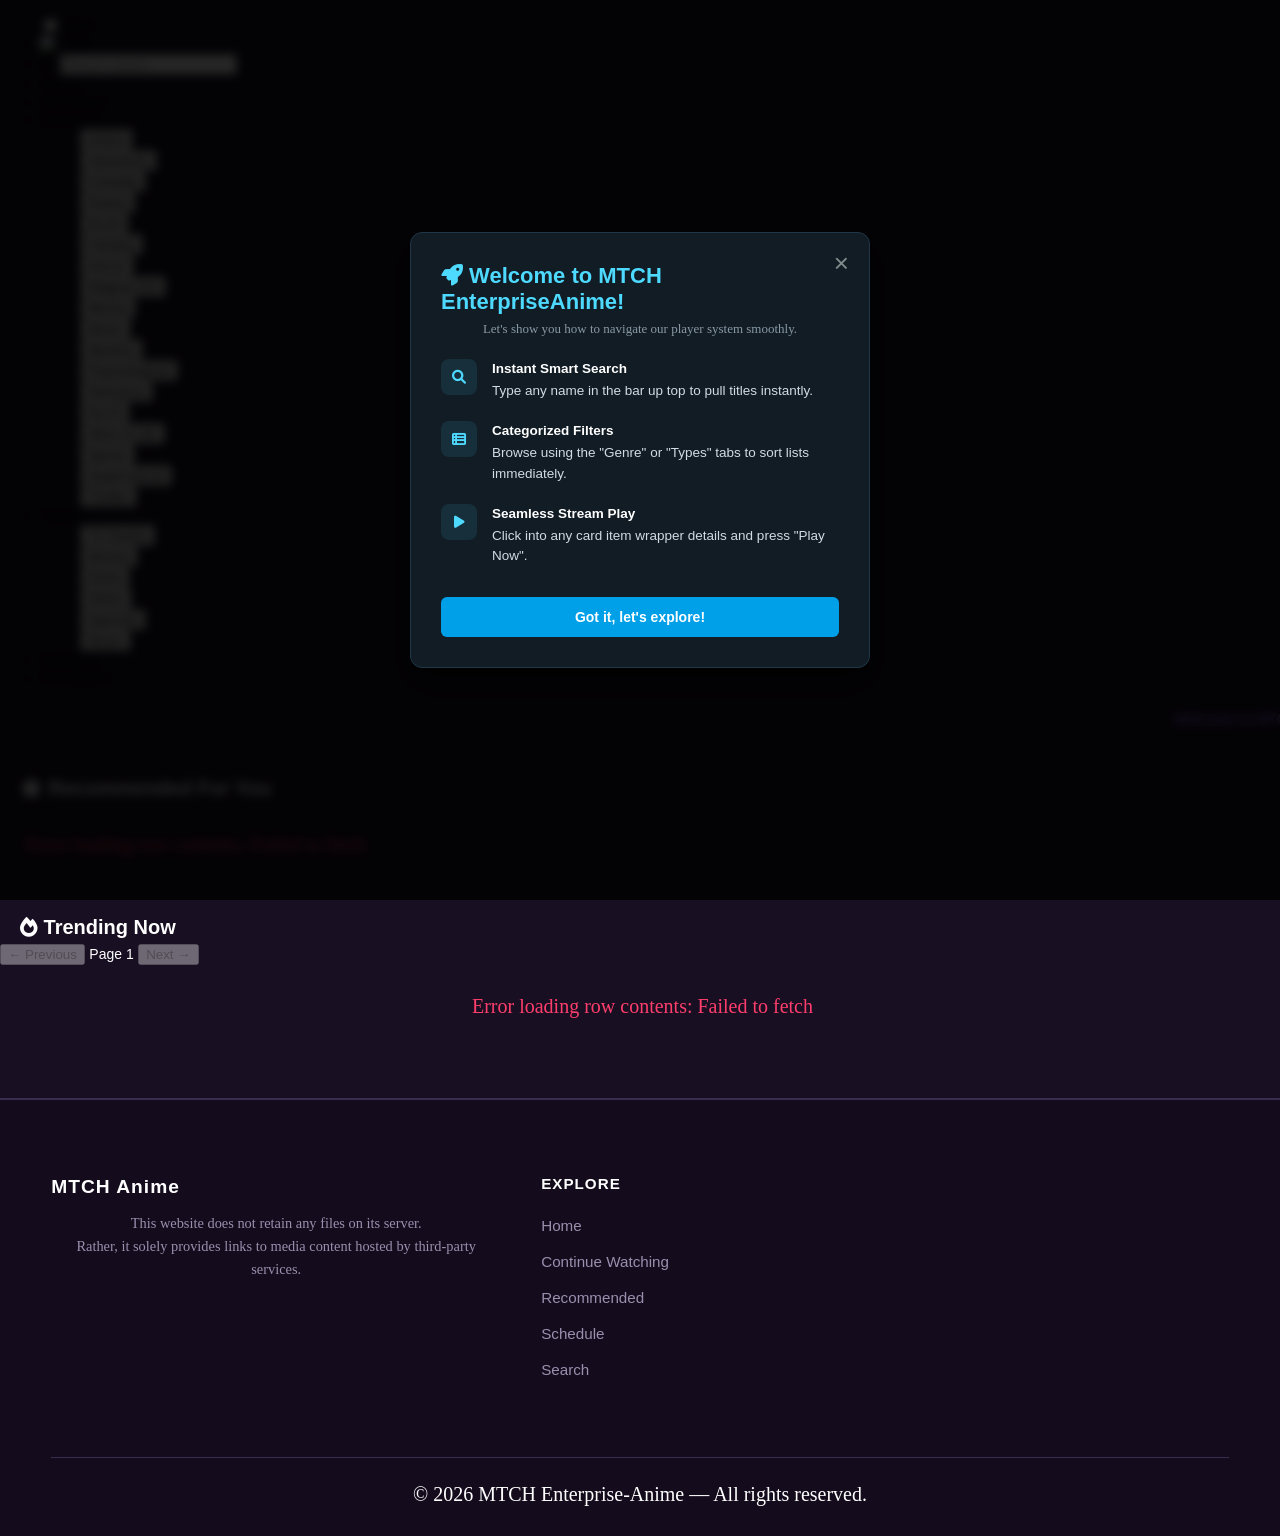
==== commit 8c66bf6c: "Add files via upload" ====
--- a/index.html
+++ b/index.html
@@ -9,8 +9,8 @@
     <link rel="icon" type="image/png" href="./Iroha.png">
     <link rel="manifest" href="./manifest.json">
     <meta name="theme-color" content="#0d0a12">
-    <link rel="stylesheet" href="./style.css?v=1784486090">
-    <link rel="stylesheet" href="./stylesheet.css?v=1784486090">
+    <link rel="stylesheet" href="./style.css?v=1784518767">
+    <link rel="stylesheet" href="./stylesheet.css?v=1784518767">
     <link rel="stylesheet" href="https://cdnjs.cloudflare.com/ajax/libs/font-awesome/6.0.0-beta2/css/all.min.css" integrity="sha512-YWzhKL2whUzgiheMoBFwW8CKV4qpHQAEuvilg9FAn5VJUDwKZZxkJNuGM4XkWuk94WCrrwslk8yWNGmY1EduTA==" crossorigin="anonymous" referrerpolicy="no-referrer" /></head>
 <body>
     <header>
@@ -118,7 +118,7 @@
   <div class="footer-container">
     <div class="brand-section">
       <!-- #CHANGE_THIS_LOGO: footer brand name/text -->
-      <h2 class="footer-logo">MIRAIANIME</h2>
+      <h2 class="footer-logo">MTCH Anime</h2>
       <p class="footer-disclaimer">
         This website does not retain any files on its server.<br>
         Rather, it solely provides links to media content hosted by third-party services.
@@ -149,6 +149,6 @@
 
 
 
-    <script src="script.js?v=1784486090"></script>
+    <script src="script.js?v=1784518767"></script>
 </body>
 </html>
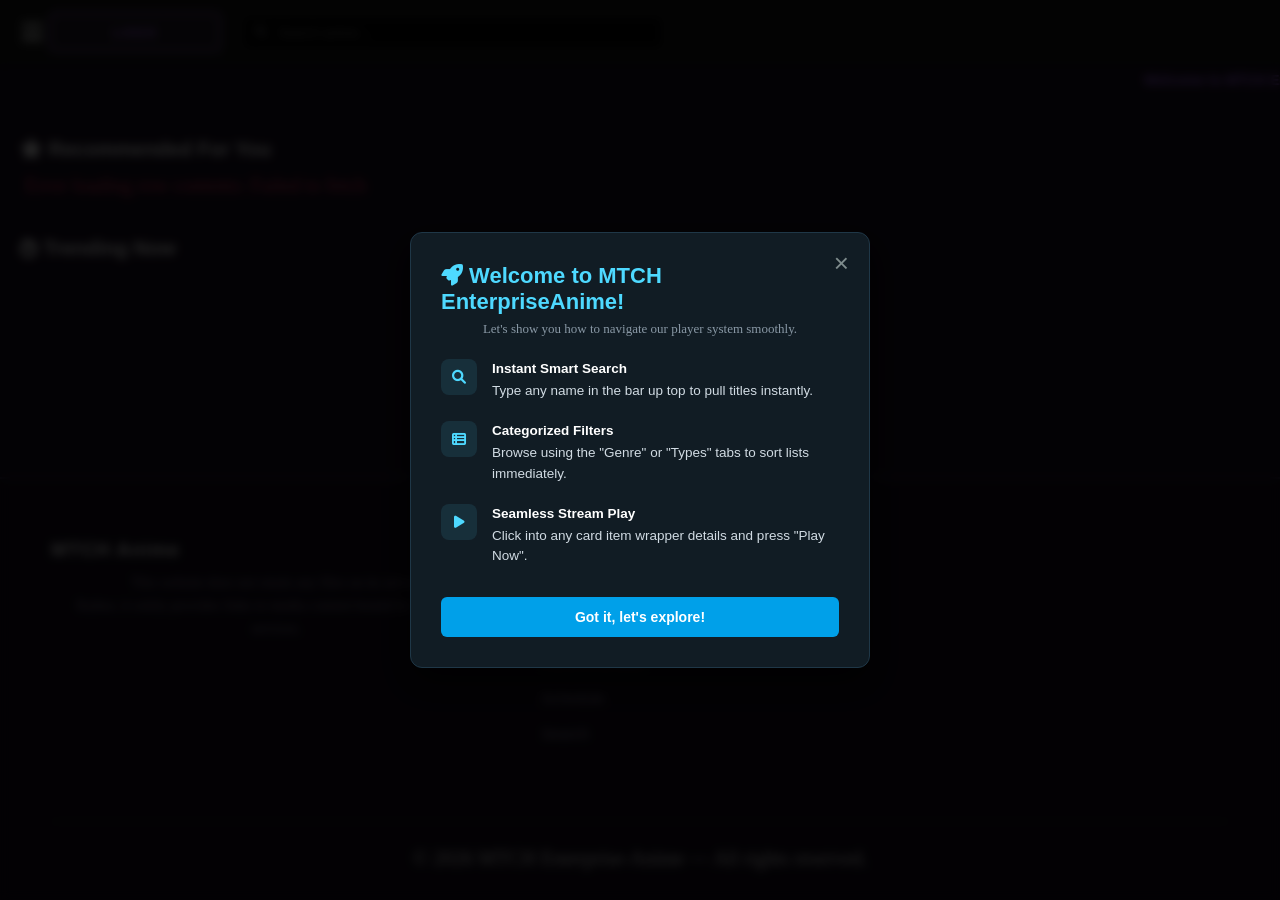
==== commit 11a4913a: "Add files via upload" ====
--- a/index.html
+++ b/index.html
@@ -6,11 +6,11 @@
     <meta name="viewport" content="width=device-width, initial-scale=1.0">
     <title>Home - MTCH Enterprise - Watch Anime Online</title>
     <!-- #CHANGE_THIS_LOGO: site favicon -->
-    <link rel="icon" type="image/png" href="./Iroha.png">
+    <link rel="icon" type="image/png" href="./icons/placeholder-icon-32.png">
     <link rel="manifest" href="./manifest.json">
     <meta name="theme-color" content="#0d0a12">
-    <link rel="stylesheet" href="./style.css?v=1784518767">
-    <link rel="stylesheet" href="./stylesheet.css?v=1784518767">
+    <link rel="stylesheet" href="./style.css?v=1784519149">
+    <link rel="stylesheet" href="./stylesheet.css?v=1784519149">
     <link rel="stylesheet" href="https://cdnjs.cloudflare.com/ajax/libs/font-awesome/6.0.0-beta2/css/all.min.css" integrity="sha512-YWzhKL2whUzgiheMoBFwW8CKV4qpHQAEuvilg9FAn5VJUDwKZZxkJNuGM4XkWuk94WCrrwslk8yWNGmY1EduTA==" crossorigin="anonymous" referrerpolicy="no-referrer" /></head>
 <body>
     <header>
@@ -21,8 +21,8 @@
                 <label for="check" class="close-menu"><i class="fas fa-times"></i></label>
 
                 <li class='logo'>
-                    <!-- #CHANGE_THIS_LOGO: header nav logo image -->
-                    <a href='index.html'><img src='New Project 60 [25AD541].png' alt="Logo"/></a>
+                    <!-- #CHANGE_THIS_LOGO: replace this placeholder with your real logo image -->
+                    <a href='index.html' class="logo-placeholder">LOGO</a>
                 </li>
 
                 <li class="nav-search-item">
@@ -149,6 +149,6 @@
 
 
 
-    <script src="script.js?v=1784518767"></script>
+    <script src="script.js?v=1784519149"></script>
 </body>
 </html>
--- a/style.css
+++ b/style.css
@@ -0,0 +1,585 @@
+* {
+    box-sizing: border-box;
+    margin: 0;
+    padding: 0;
+}
+
+body {
+    font-family: "Poppins", sans-serif;
+    --color1: #FFF ;
+    --color2: #181818 ;
+    background-color: #180f22;
+}
+
+header {
+    position: sticky;
+    top: 0;
+    z-index: 999999;
+}
+
+.nav-bar {
+    width: 100%;
+    display: flex;
+    justify-content: flex-start;
+    align-items: center;
+    gap: 12px;
+    list-style: none;
+    position: relative;
+    background-color: var(--color2);
+    padding: 12px 18px;
+    z-index: 999999;
+}
+
+.nav-search-item {
+    position: relative;
+    flex-grow: 1;
+    max-width: 420px;
+    margin: 0 0 0 10px;
+    padding: 0;
+}
+
+.search-wrap {
+    position: relative;
+    width: 100%;
+    display: flex;
+    align-items: center;
+}
+
+#animeSearchBox {
+    width: 100%;
+    padding: 8px 12px 8px 34px;
+    background-color: #050505;
+    border: 1px solid #27272a;
+    border-radius: 6px;
+    color: #ffffff;
+    font-size: 13px;
+    outline: none;
+    transition: all 0.2s ease;
+}
+
+.search-icon {
+    position: absolute;
+    left: 12px;
+    z-index: 2;
+    color: #71717a;
+    pointer-events: none;
+    font-size: 12px;
+}
+
+.logo {
+    height: 40px;
+    display: flex;
+    align-items: center;
+    flex-shrink: 0;
+    overflow: hidden;
+    margin-left: 0;
+}
+
+.logo img {
+    height: 100%;     
+    width: 172px;      
+    object-fit: contain; 
+    display: block;
+}
+
+.logo-placeholder {
+    height: 40px;
+    width: 172px;
+    display: flex;
+    align-items: center;
+    justify-content: center;
+    border: 2px dashed var(--accent, #b06bff);
+    border-radius: 6px;
+    color: var(--accent, #b06bff);
+    background: rgba(176, 107, 255, 0.08);
+    font-weight: bold;
+    font-size: 0.85rem;
+    letter-spacing: 1px;
+    text-decoration: none;
+    box-sizing: border-box;
+}
+
+/* Hamburger-toggled dropdown panel, same look at every screen size */
+.menu {
+    display: flex;
+    flex-direction: column;
+    align-items: center;
+    justify-content: flex-start;
+    gap: 16px;
+    position: absolute;
+    top: 64px;
+    left: 10px;
+    right: auto;
+    width: 200px;
+    z-index: 1000001;
+    background-color: var(--color2);
+    border: 1px solid #2d3748;
+    border-radius: 8px;
+    padding: 16px 20px;
+    box-shadow: 0 18px 38px rgba(0,0,0,.35);
+    opacity: 0;
+    visibility: hidden;
+    transform: translateX(-20px);
+    transition: transform 0.3s cubic-bezier(0.4, 0, 0.2, 1), opacity 0.3s ease, visibility 0.3s;
+}
+
+.menu > li {
+    padding-left: 0;
+    margin: 0;
+    flex-basis: auto;
+    width: 100%;
+    text-align: center;
+}
+
+.menu li a, .menu li button {
+    display: inline-block;
+    text-decoration: none;
+    color: var(--color1);
+    text-align: center;
+    transition: color 0.2s ease-in-out;
+    position: relative;
+    text-transform: uppercase;
+    background: transparent;
+    border: 0;
+    cursor: pointer;
+    font: inherit;
+    width: 100%;
+    padding: 8px 0;
+}
+
+.menu li a:hover, .menu li button:hover {
+    color: #b06bff;
+    background-color: rgba(176, 107, 255, 0.08);
+}
+
+#check:checked ~ .menu {
+    opacity: 1;
+    visibility: visible;
+    transform: translateX(0);
+}
+
+#check:checked ~ .open-menu {
+    display: none !important;
+}
+
+#check:checked ~ .close-menu {
+    display: flex !important;
+}
+
+.nav-dropdown {
+    position: static;
+}
+
+.dropdown-toggle {
+    display: inline-flex; 
+    align-items: center; 
+    gap: 6px;
+}
+
+.dropdown-menu {
+    position: absolute;
+    top: 0; 
+    left: calc(100% + 10px); 
+    width: max-content;
+    max-width: 78vw;
+    max-height: 92vh; 
+    overflow-y: auto;
+    background: #1c1229;
+    border: 1px solid #2d3748;
+    border-radius: 10px;
+    padding: 8px; 
+    display: grid;
+    grid-template-columns: repeat(3, minmax(110px, 1fr));
+    grid-template-rows: repeat(10, auto);
+    gap: 2px 6px; 
+    opacity: 0;
+    visibility: hidden;
+    transform: scale(0.95) translateX(-10px);
+    transform-origin: left top;
+    transition: transform 0.25s cubic-bezier(0.34, 1.56, 0.64, 1), opacity 0.2s ease, visibility 0.2s;
+    z-index: 1000002;
+    list-style: none;
+    box-shadow: 5px 15px 35px rgba(0,0,0,0.5);
+}
+
+.nav-dropdown.open .dropdown-menu {
+    opacity: 1;
+    visibility: visible;
+    transform: scale(1) translateX(0);
+}
+
+.genre-link, .types-link {
+    width: 100%;
+    padding: 3px 4px; 
+    border-radius: 4px;
+    color: #f3f4f6;
+    text-align: center; 
+    text-transform: none;
+    white-space: nowrap;
+    list-style: none;
+    font-size: 10px; 
+    letter-spacing: 0.2px;
+    transition: background 0.15s ease, transform 0.1s ease;
+}
+
+.dropdown-menu li {
+    list-style: none;
+}
+
+.genre-link:hover, .types-link:hover {
+    background: #1f2937;
+    transform: translateY(-1px);
+}
+
+.menu > li > a::after {
+    content: "";
+    position: absolute;
+    bottom: 0;
+    left: 50%;
+    width: 0;
+    height: 1px;
+    background-color: var(--color1);
+    transition: all 0.2s ease-in-out;
+    transform: translateX(-50%);
+}
+
+.menu > li > a:hover:after {
+    width: 80%;
+}
+
+.open-menu, .close-menu {
+    position: relative;
+    color: var(--color1);
+    cursor: pointer;
+    font-size: 1.5rem;
+    z-index: 1000003;
+    transition: transform 0.2s ease;
+    display: flex;
+    align-items: center;
+    justify-content: center;
+    width: 28px;
+    height: 28px;
+}
+
+.open-menu:hover, .close-menu:hover {
+    transform: scale(1.1);
+}
+
+.open-menu {
+    order: -1;
+    margin-right: -9px;
+}
+
+.close-menu {
+    display: none;
+    order: -1;
+    margin-right: -9px;
+}
+
+#check { display: none; }
+
+#main-homepage-content {
+    max-width: 1400px;
+    margin: 0 auto;
+}
+
+.responsive-index-title, #search-results-section h2 {
+    color: #ffffff !important;
+    font-size: 22px;
+    font-weight: 700;
+    margin: 10px 0 18px 0;
+    display: flex;
+    align-items: center;
+    gap: 10px;
+    letter-spacing: 0.3px;
+    text-shadow: 0 2px 4px rgba(0,0,0,0.2);
+}
+
+/* All Anime index: 7 cards per row (7x3 = 21 per page) */
+#all-anime-container, #search-container {
+    grid-template-columns: repeat(7, 1fr);
+}
+
+@media (max-width: 1100px) {
+    #all-anime-container, #search-container {
+        grid-template-columns: repeat(4, 1fr);
+    }
+}
+
+@media (max-width: 768px) {
+    #all-anime-container, #search-container {
+        grid-template-columns: repeat(3, minmax(0, 1fr));
+    }
+}
+
+@media (max-width: 480px) {
+    #all-anime-container, #search-container {
+        grid-template-columns: repeat(2, minmax(0, 1fr));
+    }
+}
+
+.filter-bar {
+    display: flex;
+    flex-wrap: wrap;
+    gap: 12px;
+    margin-bottom: 25px;
+    padding: 14px;
+    background: rgba(255, 255, 255, 0.02);
+    border: 1px solid rgba(176, 107, 255, 0.08);
+    border-radius: 12px;
+}
+
+.filter-bar select {
+    appearance: none;
+    -webkit-appearance: none;
+    -moz-appearance: none;
+    background-color: #1a2c38;
+    background-image: url("data:image/svg+xml;utf8,<svg xmlns='http://www.w3.org/2000/svg' width='12' height='12' fill='%234ed9ff' viewBox='0 0 16 16'><path d='M7.247 11.14 2.451 5.658C1.885 5.013 2.345 4 3.204 4h9.592a1 1 0 0 1 .753 1.659l-4.796 5.48a1 1 0 0 1-1.506 0z'/></svg>");
+    background-repeat: no-repeat;
+    background-position: calc(100% - 14px) center;
+    color: #ffffff;
+    font-family: "Poppins", sans-serif;
+    font-size: 13px;
+    font-weight: 500;
+    padding: 10px 36px 10px 16px;
+    border: 1px solid rgba(176, 107, 255, 0.15);
+    border-radius: 8px;
+    cursor: pointer;
+    min-width: 120px;
+    outline: none;
+    box-shadow: 0 4px 10px rgba(0, 0, 0, 0.15);
+    transition: all 0.2s ease-in-out;
+}
+
+.filter-bar select:hover {
+    background-color: #223a4a;
+    border-color: #b06bff;
+    box-shadow: 0 4px 14px rgba(176, 107, 255, 0.15);
+}
+
+.filter-bar select:focus {
+    border-color: #7c3aed;
+    box-shadow: 0 0 0 3px rgba(124, 58, 237, 0.25);
+}
+
+.filter-bar select option {
+    background-color: #180f22;
+    color: #ffffff;
+    padding: 10px;
+}
+
+.unified-controls, .trending-controls {
+    display: flex;
+    align-items: center;
+    justify-content: center;
+    gap: 20px;
+    padding: 30px 20px;
+    margin-top: 20px;
+}
+
+.unified-controls button, .trending-controls button {
+    border: 1px solid rgba(176, 107, 255, 0.1);
+    background: linear-gradient(135deg, #1b3545 0%, #0f1a21 100%);
+    color: #ffffff;
+    padding: 11px 24px;
+    border-radius: 50px;
+    cursor: pointer;
+    font-weight: 600;
+    font-size: 13px;
+    letter-spacing: 0.6px;
+    text-transform: uppercase;
+    box-shadow: 0 6px 15px rgba(0, 0, 0, 0.25), inset 0 1px 0 rgba(255, 255, 255, 0.05);
+    transition: all 0.25s cubic-bezier(0.4, 0, 0.2, 1);
+    display: inline-flex;
+    align-items: center;
+    gap: 10px;
+}
+
+.unified-controls button:hover:not(:disabled), .trending-controls button:hover:not(:disabled) {
+    background: linear-gradient(135deg, #7c3aed 0%, #007bb3 100%);
+    border-color: #b06bff;
+    box-shadow: 0 8px 20px rgba(124, 58, 237, 0.4);
+    transform: translateY(-2px);
+}
+
+/* Only the "previous" button gets a left arrow, only "next" gets a right arrow */
+.unified-controls button[id*="prev"]::before,
+.trending-controls button[id*="prev"]::before {
+    content: "\f060";
+    font-family: "Font Awesome 5 Free", "Font Awesome 6 Free";
+    font-weight: 900;
+    font-size: 12px;
+    transition: transform 0.2s ease;
+}
+
+.unified-controls button[id*="next"]::after,
+.trending-controls button[id*="next"]::after {
+    content: "\f061";
+    font-family: "Font Awesome 5 Free", "Font Awesome 6 Free";
+    font-weight: 900;
+    font-size: 12px;
+    transition: transform 0.2s ease;
+}
+
+.unified-controls button[id*="prev"]:hover::before,
+.trending-controls button[id*="prev"]:hover::before { 
+    transform: translateX(-3px); 
+}
+
+.unified-controls button[id*="next"]:hover::after,
+.trending-controls button[id*="next"]:hover::after { 
+    transform: translateX(3px); 
+}
+
+.unified-controls button:active:not(:disabled), .trending-controls button:active:not(:disabled) {
+    transform: translateY(0);
+    box-shadow: 0 4px 10px rgba(124, 58, 237, 0.3);
+}
+
+.unified-controls button:disabled, .trending-controls button:disabled {
+    opacity: 0.25;
+    background: #141f26;
+    color: #4b5563;
+    border-color: transparent;
+    box-shadow: none;
+    cursor: not-allowed;
+    transform: none;
+}
+
+.unified-controls span, .trending-controls span {
+    color: #b06bff;
+    font-weight: 600;
+    font-size: 13px;
+    letter-spacing: 0.5px;
+    text-transform: uppercase;
+    background: rgba(27, 53, 69, 0.4);
+    padding: 8px 20px;
+    border-radius: 50px;
+    border: 1px solid rgba(176, 107, 255, 0.2);
+    box-shadow: inset 0 2px 4px rgba(0,0,0,0.2);
+}
+
+.characters-section {
+    margin-top: 40px;
+    width: 100%;
+}
+
+.characters-title {
+    color: #ffffff;
+    font-size: 20px;
+    font-weight: 600;
+    margin-bottom: 15px;
+    display: flex;
+    align-items: center;
+    gap: 8px;
+}
+
+.characters-scroll-container {
+    display: flex;
+    gap: 15px;
+    overflow-x: auto;
+    padding-bottom: 15px;
+    scrollbar-width: thin;
+    scrollbar-color: #2b1f40 #180f22;
+}
+
+.characters-scroll-container::-webkit-scrollbar { height: 8px; }
+.characters-scroll-container::-webkit-scrollbar-track { background: #180f22; }
+.characters-scroll-container::-webkit-scrollbar-thumb { background-color: #2b1f40; border-radius: 4px; }
+
+.character-card {
+    flex: 0 0 110px;
+    background-color: #14222b;
+    border: 1px solid rgba(255, 255, 255, 0.05);
+    border-radius: 6px;
+    overflow: hidden;
+    display: flex;
+    flex-direction: column;
+    align-items: center;
+    text-align: center;
+    padding-bottom: 8px;
+    box-shadow: 0 4px 10px rgba(0,0,0,0.3);
+}
+
+.character-img {
+    width: 100%;
+    aspect-ratio: 3 / 4;
+    object-fit: cover;
+    margin-bottom: 6px;
+}
+
+.character-name {
+    color: #ffffff;
+    font-size: 11px;
+    font-weight: bold;
+    padding: 0 4px;
+    line-height: 1.3;
+    display: -webkit-box;
+    -webkit-line-clamp: 2;
+    -webkit-box-orient: vertical;
+    overflow: hidden;
+    text-overflow: ellipsis;
+    height: 28px;
+}
+
+.character-role {
+    color: #8bdcff;
+    font-size: 9px;
+    text-transform: uppercase;
+    margin-top: 2px;
+    letter-spacing: 0.5px;
+}
+
+@media (max-width: 900px) {
+    .nav-dropdown { display: flex; flex-direction: column; align-items: center; }
+
+    .dropdown-menu {
+        position: static;
+        margin-top: 8px;
+        width: 160px;
+        max-width: 90vw;
+        opacity: 0;
+        visibility: hidden;
+        transform: none;
+        display: none;
+        grid-template-columns: 1fr;
+        gap: 4px;
+    }
+
+    .nav-dropdown.open .dropdown-menu {
+        display: grid;
+        opacity: 1;
+        visibility: visible;
+        animation: fadeInMobile 0.2s ease-out forwards;
+    }
+}
+
+@media (max-width: 610px) {
+    .menu { width: 180px; }
+}
+
+@keyframes fadeInMobile {
+    from { opacity: 0; transform: translateY(-5px); }
+    to { opacity: 1; transform: translateY(0); }
+}
+
+@media (max-width: 768px) {
+    .anime-grid-container {
+        grid-template-columns: repeat(3, minmax(0, 1fr));
+        gap: 8px;
+        padding: 10px;
+    }
+}
+
+@media (max-width: 480px) {
+    .nav-search-item { max-width: 180px; }
+    .logo img { width: 120px; }
+    .anime-grid-container {
+        grid-template-columns: repeat(2, minmax(0, 1fr));
+        gap: 6px;
+    }
+    .filter-bar select {
+        width: 100%;
+        background-position: calc(100% - 16px) center;
+    }
+}
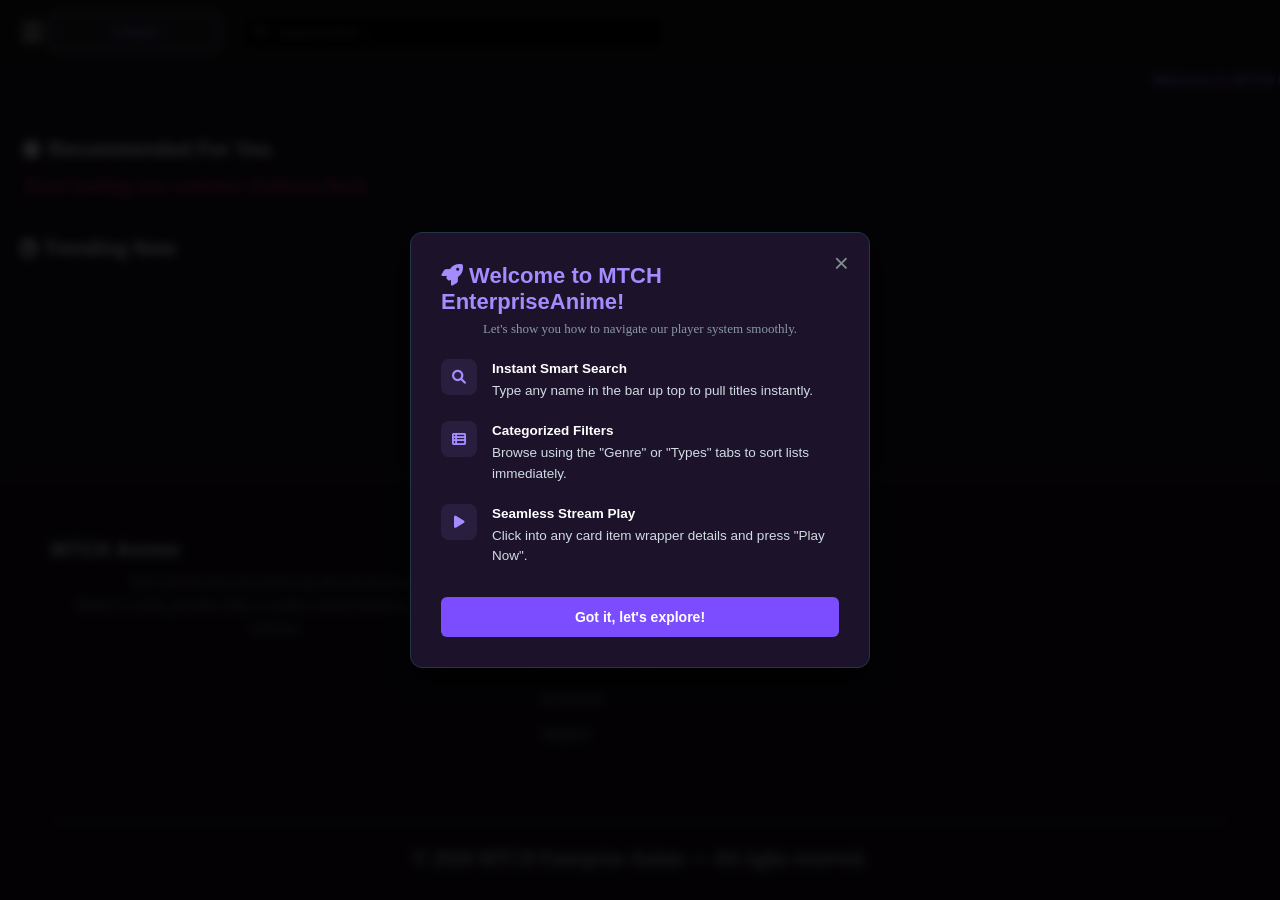
==== commit 78228252: "Add files via upload" ====
--- a/index.html
+++ b/index.html
@@ -9,8 +9,8 @@
     <link rel="icon" type="image/png" href="./icons/placeholder-icon-32.png">
     <link rel="manifest" href="./manifest.json">
     <meta name="theme-color" content="#0d0a12">
-    <link rel="stylesheet" href="./style.css?v=1784519149">
-    <link rel="stylesheet" href="./stylesheet.css?v=1784519149">
+    <link rel="stylesheet" href="./style.css?v=1784520037">
+    <link rel="stylesheet" href="./stylesheet.css?v=1784520037">
     <link rel="stylesheet" href="https://cdnjs.cloudflare.com/ajax/libs/font-awesome/6.0.0-beta2/css/all.min.css" integrity="sha512-YWzhKL2whUzgiheMoBFwW8CKV4qpHQAEuvilg9FAn5VJUDwKZZxkJNuGM4XkWuk94WCrrwslk8yWNGmY1EduTA==" crossorigin="anonymous" referrerpolicy="no-referrer" /></head>
 <body>
     <header>
@@ -82,7 +82,7 @@
     </header>
 
    
-<marquee style="color: #b06bff; font-weight: bold; background-color: #180f22; padding: 8px 0; font-size: 14px; border-radius: 4px;">
+<marquee style="color: #a48cff; font-weight: bold; background-color: #180f22; padding: 8px 0; font-size: 14px; border-radius: 4px;">
         Welcome to MTCH Enterprise-Anime! Stream your favorite series here at MTCH Enterpriseanime
     </marquee>
 
@@ -149,6 +149,6 @@
 
 
 
-    <script src="script.js?v=1784519149"></script>
+    <script src="script.js?v=1784520037"></script>
 </body>
 </html>
--- a/style.css
+++ b/style.css
@@ -88,10 +88,10 @@
     display: flex;
     align-items: center;
     justify-content: center;
-    border: 2px dashed var(--accent, #b06bff);
+    border: 2px dashed var(--accent, #a48cff);
     border-radius: 6px;
-    color: var(--accent, #b06bff);
-    background: rgba(176, 107, 255, 0.08);
+    color: var(--accent, #a48cff);
+    background: rgba(164, 140, 255, 0.08);
     font-weight: bold;
     font-size: 0.85rem;
     letter-spacing: 1px;
@@ -148,8 +148,8 @@
 }
 
 .menu li a:hover, .menu li button:hover {
-    color: #b06bff;
-    background-color: rgba(176, 107, 255, 0.08);
+    color: #a48cff;
+    background-color: rgba(164, 140, 255, 0.08);
 }
 
 #check:checked ~ .menu {
@@ -325,7 +325,7 @@
     margin-bottom: 25px;
     padding: 14px;
     background: rgba(255, 255, 255, 0.02);
-    border: 1px solid rgba(176, 107, 255, 0.08);
+    border: 1px solid rgba(164, 140, 255, 0.08);
     border-radius: 12px;
 }
 
@@ -342,7 +342,7 @@
     font-size: 13px;
     font-weight: 500;
     padding: 10px 36px 10px 16px;
-    border: 1px solid rgba(176, 107, 255, 0.15);
+    border: 1px solid rgba(164, 140, 255, 0.15);
     border-radius: 8px;
     cursor: pointer;
     min-width: 120px;
@@ -353,12 +353,12 @@
 
 .filter-bar select:hover {
     background-color: #223a4a;
-    border-color: #b06bff;
-    box-shadow: 0 4px 14px rgba(176, 107, 255, 0.15);
+    border-color: #a48cff;
+    box-shadow: 0 4px 14px rgba(164, 140, 255, 0.15);
 }
 
 .filter-bar select:focus {
-    border-color: #7c3aed;
+    border-color: #7c4dff;
     box-shadow: 0 0 0 3px rgba(124, 58, 237, 0.25);
 }
 
@@ -378,7 +378,7 @@
 }
 
 .unified-controls button, .trending-controls button {
-    border: 1px solid rgba(176, 107, 255, 0.1);
+    border: 1px solid rgba(164, 140, 255, 0.1);
     background: linear-gradient(135deg, #1b3545 0%, #0f1a21 100%);
     color: #ffffff;
     padding: 11px 24px;
@@ -396,8 +396,8 @@
 }
 
 .unified-controls button:hover:not(:disabled), .trending-controls button:hover:not(:disabled) {
-    background: linear-gradient(135deg, #7c3aed 0%, #007bb3 100%);
-    border-color: #b06bff;
+    background: linear-gradient(135deg, #7c4dff 0%, #5b2fc9 100%);
+    border-color: #a48cff;
     box-shadow: 0 8px 20px rgba(124, 58, 237, 0.4);
     transform: translateY(-2px);
 }
@@ -447,7 +447,7 @@
 }
 
 .unified-controls span, .trending-controls span {
-    color: #b06bff;
+    color: #a48cff;
     font-weight: 600;
     font-size: 13px;
     letter-spacing: 0.5px;
@@ -455,7 +455,7 @@
     background: rgba(27, 53, 69, 0.4);
     padding: 8px 20px;
     border-radius: 50px;
-    border: 1px solid rgba(176, 107, 255, 0.2);
+    border: 1px solid rgba(164, 140, 255, 0.2);
     box-shadow: inset 0 2px 4px rgba(0,0,0,0.2);
 }
 
--- a/stylesheet.css
+++ b/stylesheet.css
@@ -58,7 +58,7 @@
 }
 
 .follow-us-card a:hover {
-    color: #b06bff;
+    color: #a48cff;
 }
 
 @media (max-width: 600px) {
@@ -210,7 +210,7 @@
     align-items: center;
     justify-content: center;
     gap: 10px;
-    background-color: #7c3aed;
+    background-color: #7c4dff;
     color: #ffffff;
     text-decoration: none;
     font-family: sans-serif;
@@ -540,7 +540,7 @@
 }
 
 .footer-col ul li a:hover {
-  color: var(--accent, #b06bff);
+  color: var(--accent, #a48cff);
 }
 
 
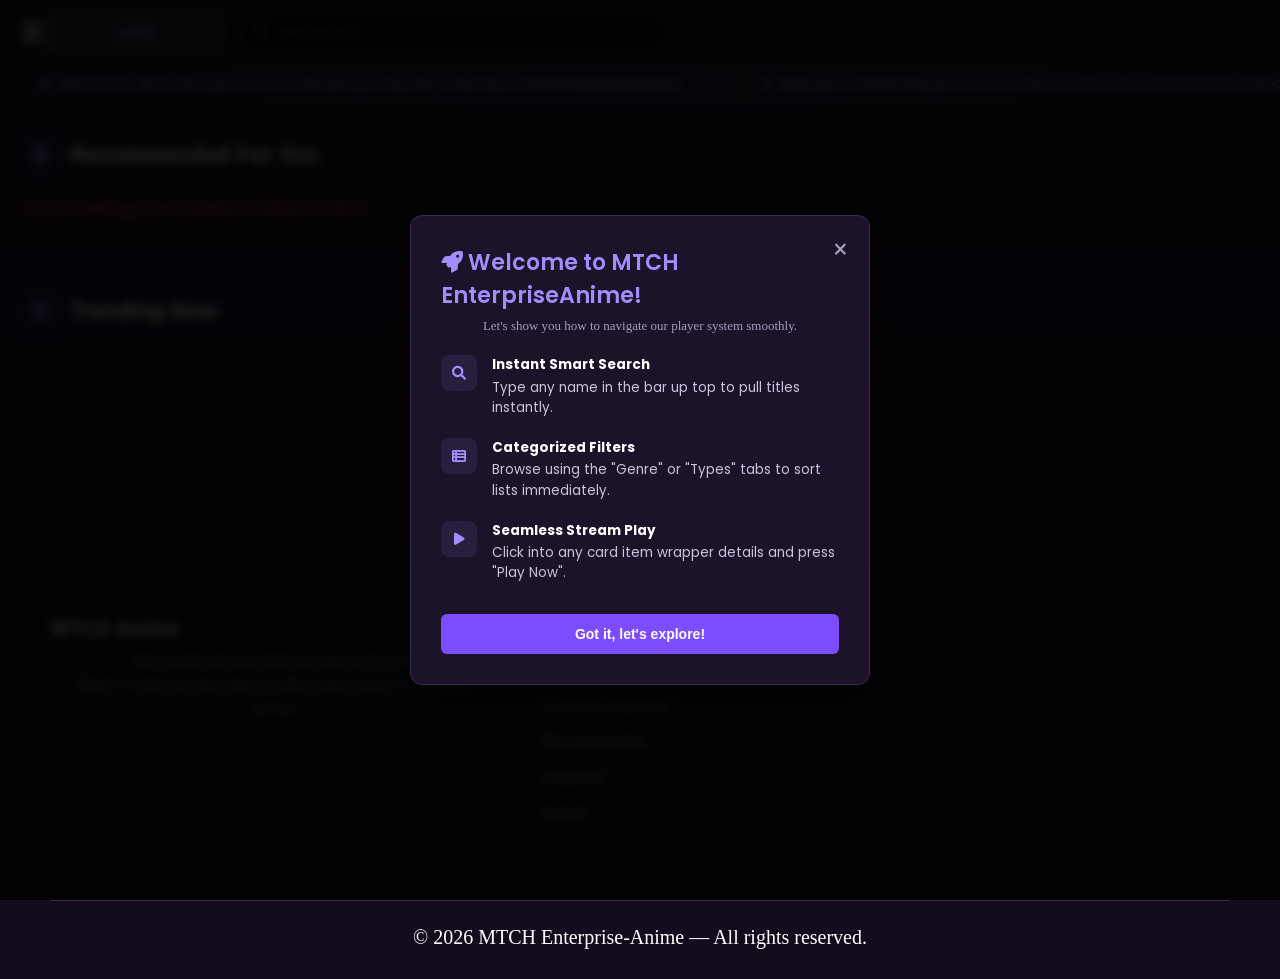
==== commit 76af8699: "Add files via upload" ====
--- a/index.html
+++ b/index.html
@@ -9,8 +9,11 @@
     <link rel="icon" type="image/png" href="./icons/placeholder-icon-32.png">
     <link rel="manifest" href="./manifest.json">
     <meta name="theme-color" content="#0d0a12">
-    <link rel="stylesheet" href="./style.css?v=1784520037">
-    <link rel="stylesheet" href="./stylesheet.css?v=1784520037">
+    <link rel="stylesheet" href="./style.css?v=1784777171">
+    <link rel="stylesheet" href="./stylesheet.css?v=1784777171">
+    <link rel="preconnect" href="https://fonts.googleapis.com">
+    <link rel="preconnect" href="https://fonts.gstatic.com" crossorigin>
+    <link href="https://fonts.googleapis.com/css2?family=Poppins:wght@400;500;600;700;800&display=swap" rel="stylesheet">
     <link rel="stylesheet" href="https://cdnjs.cloudflare.com/ajax/libs/font-awesome/6.0.0-beta2/css/all.min.css" integrity="sha512-YWzhKL2whUzgiheMoBFwW8CKV4qpHQAEuvilg9FAn5VJUDwKZZxkJNuGM4XkWuk94WCrrwslk8yWNGmY1EduTA==" crossorigin="anonymous" referrerpolicy="no-referrer" /></head>
 <body>
     <header>
@@ -82,12 +85,28 @@
     </header>
 
    
-<marquee style="color: #a48cff; font-weight: bold; background-color: #180f22; padding: 8px 0; font-size: 14px; border-radius: 4px;">
-        Welcome to MTCH Enterprise-Anime! Stream your favorite series here at MTCH Enterpriseanime
-    </marquee>
+<div class="ticker-bar">
+    <div class="ticker-track">
+        <span class="ticker-item"><i class="fas fa-bolt"></i> Welcome to MTCH Enterprise-Anime! Stream your favorite series here at MTCH EnterpriseAnime</span>
+        <span class="ticker-item" aria-hidden="true"><i class="fas fa-bolt"></i> Welcome to MTCH Enterprise-Anime! Stream your favorite series here at MTCH EnterpriseAnime</span>
+    </div>
+</div>
 
-<br>
-<br> 
+<section class="hero-spotlight" id="heroSpotlight" aria-label="Featured anime">
+    <div class="hero-spotlight-backdrop" id="heroBackdrop"></div>
+    <div class="hero-spotlight-scrim"></div>
+    <div class="hero-spotlight-inner">
+        <div class="hero-spotlight-text">
+            <span class="hero-eyebrow"><i class="fas fa-fire"></i> Trending Now</span>
+            <h2 class="hero-title" id="heroTitle">Loading spotlight...</h2>
+            <div class="hero-meta" id="heroMeta"></div>
+            <div class="hero-actions">
+                <a href="#" id="heroWatchBtn" class="hero-watch-btn"><i class="fas fa-play"></i> Watch Now</a>
+                <a href="#" id="heroInfoBtn" class="hero-info-btn"><i class="fas fa-info-circle"></i> More Info</a>
+            </div>
+        </div>
+    </div>
+</section>
 
      
     <div id="search-results-section" style="display: none;">
@@ -100,17 +119,19 @@
         
         <h3 class="section-title"><i class="fas fa-star"></i> Recommended For You</h3>
         <div class="carousel-viewport">
-            <div id="recommended-container" class="anime-carousel-track"></div>
+            <div id="recommended-container" class="anime-carousel-track"><div class="skeleton-rec-card"><div class="skeleton-box skeleton-rec-media"></div></div><div class="skeleton-rec-card"><div class="skeleton-box skeleton-rec-media"></div></div><div class="skeleton-rec-card"><div class="skeleton-box skeleton-rec-media"></div></div><div class="skeleton-rec-card"><div class="skeleton-box skeleton-rec-media"></div></div><div class="skeleton-rec-card"><div class="skeleton-box skeleton-rec-media"></div></div><div class="skeleton-rec-card"><div class="skeleton-box skeleton-rec-media"></div></div><div class="skeleton-rec-card"><div class="skeleton-box skeleton-rec-media"></div></div><div class="skeleton-rec-card"><div class="skeleton-box skeleton-rec-media"></div></div></div>
         </div>
 
         
+        <div class="reveal-on-scroll" id="trendingSectionWrap">
         <h3 class="section-title"><i class="fas fa-fire"></i> Trending Now</h3>
         <div class="trending-controls">
             <button id="trending-prev-btn" type="button" disabled>&larr; Previous</button>
             <span id="trending-page-indicator" style="color: #ffffff; font-size: 14px;">Page 1</span>
             <button id="trending-next-btn" type="button" disabled>Next &rarr;</button>
         </div>
-        <div id="trending-container" class="anime-grid-container"></div>
+        <div id="trending-container" class="anime-grid-container"><div class="skeleton-card"><div class="skeleton-box skeleton-poster"></div><div class="skeleton-box skeleton-line"></div></div><div class="skeleton-card"><div class="skeleton-box skeleton-poster"></div><div class="skeleton-box skeleton-line"></div></div><div class="skeleton-card"><div class="skeleton-box skeleton-poster"></div><div class="skeleton-box skeleton-line"></div></div><div class="skeleton-card"><div class="skeleton-box skeleton-poster"></div><div class="skeleton-box skeleton-line"></div></div><div class="skeleton-card"><div class="skeleton-box skeleton-poster"></div><div class="skeleton-box skeleton-line"></div></div><div class="skeleton-card"><div class="skeleton-box skeleton-poster"></div><div class="skeleton-box skeleton-line"></div></div><div class="skeleton-card"><div class="skeleton-box skeleton-poster"></div><div class="skeleton-box skeleton-line"></div></div><div class="skeleton-card"><div class="skeleton-box skeleton-poster"></div><div class="skeleton-box skeleton-line"></div></div></div>
+        </div>
     </div>
 
 
@@ -149,6 +170,6 @@
 
 
 
-    <script src="script.js?v=1784520037"></script>
+    <script src="script.js?v=1784777171"></script>
 </body>
 </html>
--- a/stylesheet.css
+++ b/stylesheet.css
@@ -44,7 +44,7 @@
 }
 
 .follow-us-label {
-    color: #8bdcff;
+    color: #a48cff;
     font-size: 12px;
     font-weight: 700;
     text-transform: uppercase;
@@ -100,7 +100,7 @@
     position: relative;
     
     
-    background-color: #14222b;
+    background-color: #1c1229;
     background-size: cover;
     background-position: center top;
 }
@@ -220,13 +220,13 @@
     letter-spacing: 0.5px;
     padding: 14px 50px; 
     border-radius: 6px;
-    box-shadow: 0 4px 14px rgba(124, 58, 237, 0.4);
+    box-shadow: 0 4px 14px rgba(124, 77, 255, 0.4);
     transition: background-color 0.2s, transform 0.1s, box-shadow 0.2s;
 }
 
 .play-now-btn:hover {
-    background-color: #008ecf;
-    box-shadow: 0 6px 18px rgba(124, 58, 237, 0.6);
+    background-color: #6738e0;
+    box-shadow: 0 6px 18px rgba(124, 77, 255, 0.6);
 }
 
 .play-now-btn:active {
@@ -254,10 +254,235 @@
         
         .section-title {
             color: #ffffff;
-            font-size: 20px;
-            font-weight: bold;
-            padding: 20px 20px 5px 20px;
+            font-size: 22px;
+            font-weight: 700;
+            letter-spacing: 0.2px;
+            padding: 34px 24px 16px 24px;
             margin: 0;
+            display: flex;
+            align-items: center;
+            gap: 12px;
+        }
+
+        .section-title i {
+            width: 34px;
+            height: 34px;
+            flex-shrink: 0;
+            display: inline-flex;
+            align-items: center;
+            justify-content: center;
+            border-radius: 10px;
+            background: linear-gradient(135deg, rgba(124, 77, 255, 0.28), rgba(164, 140, 255, 0.08));
+            border: 1px solid rgba(164, 140, 255, 0.25);
+            color: var(--accent, #a48cff);
+            font-size: 14px;
+        }
+
+        /* --- Ticker bar (replaces deprecated <marquee>) --- */
+        .ticker-bar {
+            background: linear-gradient(90deg, #17111f 0%, #1e1730 50%, #17111f 100%);
+            border-top: 1px solid rgba(164, 140, 255, 0.12);
+            border-bottom: 1px solid rgba(164, 140, 255, 0.12);
+            overflow: hidden;
+            white-space: nowrap;
+            padding: 10px 0;
+        }
+
+        .ticker-track {
+            display: inline-flex;
+            width: max-content;
+            animation: tickerScroll 22s linear infinite;
+        }
+
+        .ticker-bar:hover .ticker-track {
+            animation-play-state: paused;
+        }
+
+        .ticker-item {
+            display: inline-flex;
+            align-items: center;
+            gap: 8px;
+            padding: 0 40px;
+            color: var(--accent, #a48cff);
+            font-weight: 600;
+            font-size: 13px;
+            letter-spacing: 0.3px;
+        }
+
+        @keyframes tickerScroll {
+            from { transform: translateX(0); }
+            to { transform: translateX(-50%); }
+        }
+
+        @media (prefers-reduced-motion: reduce) {
+            .ticker-track { animation: none; }
+        }
+
+        /* --- Hero spotlight banner --- */
+        .hero-spotlight {
+            position: relative;
+            width: 100%;
+            height: 46vh;
+            min-height: 320px;
+            max-height: 480px;
+            overflow: hidden;
+            background-color: #150e1e;
+            opacity: 0;
+            transition: opacity 0.5s ease;
+        }
+
+        .hero-spotlight.is-loaded {
+            opacity: 1;
+        }
+
+        .hero-spotlight-backdrop {
+            position: absolute;
+            inset: 0;
+            background-size: cover;
+            background-position: center 20%;
+            transform: scale(1.02);
+        }
+
+        .hero-spotlight.is-loaded .hero-spotlight-backdrop {
+            animation: kenBurns 18s ease-out infinite alternate;
+        }
+
+        .hero-spotlight-scrim {
+            position: absolute;
+            inset: 0;
+            background:
+                linear-gradient(90deg, rgba(13,10,18,0.97) 0%, rgba(13,10,18,0.8) 30%, rgba(13,10,18,0.35) 60%, rgba(13,10,18,0.1) 100%),
+                linear-gradient(0deg, rgba(13,10,18,1) 0%, rgba(13,10,18,0.15) 42%, rgba(13,10,18,0) 68%);
+        }
+
+        .hero-spotlight-inner {
+            position: relative;
+            z-index: 2;
+            height: 100%;
+            max-width: 1400px;
+            margin: 0 auto;
+            padding: 0 24px;
+            display: flex;
+            align-items: flex-end;
+        }
+
+        .hero-spotlight-text {
+            max-width: 580px;
+            padding-bottom: 40px;
+        }
+
+        .hero-eyebrow {
+            display: inline-flex;
+            align-items: center;
+            gap: 6px;
+            color: #c9b8ff;
+            background: rgba(124, 77, 255, 0.18);
+            border: 1px solid rgba(164, 140, 255, 0.35);
+            padding: 5px 12px;
+            border-radius: 20px;
+            font-size: 11px;
+            font-weight: 700;
+            text-transform: uppercase;
+            letter-spacing: 0.8px;
+            margin-bottom: 16px;
+            opacity: 0;
+        }
+
+        .hero-title {
+            font-family: "Poppins", sans-serif;
+            font-size: clamp(26px, 3.6vw, 42px);
+            font-weight: 800;
+            color: #ffffff;
+            line-height: 1.15;
+            margin-bottom: 14px;
+            text-shadow: 0 4px 20px rgba(0,0,0,0.5);
+            display: -webkit-box;
+            -webkit-line-clamp: 2;
+            -webkit-box-orient: vertical;
+            overflow: hidden;
+            opacity: 0;
+        }
+
+        .hero-meta {
+            display: flex;
+            align-items: center;
+            flex-wrap: wrap;
+            gap: 8px;
+            margin-bottom: 24px;
+            opacity: 0;
+        }
+
+        .hero-meta-chip {
+            background: rgba(255, 255, 255, 0.08);
+            border: 1px solid rgba(255, 255, 255, 0.14);
+            color: #d8d2e6;
+            padding: 4px 11px;
+            border-radius: 6px;
+            font-size: 12px;
+            font-weight: 600;
+            backdrop-filter: blur(4px);
+        }
+
+        .hero-meta-chip-solid {
+            background: var(--accent-strong, #7c4dff);
+            border-color: var(--accent-strong, #7c4dff);
+            color: #ffffff;
+            text-transform: uppercase;
+            letter-spacing: 0.5px;
+        }
+
+        .hero-actions {
+            display: flex;
+            gap: 12px;
+            opacity: 0;
+        }
+
+        .hero-spotlight.is-loaded .hero-eyebrow { animation: fadeInUp 0.5s ease 0.1s both; }
+        .hero-spotlight.is-loaded .hero-title { animation: fadeInUp 0.5s ease 0.2s both; }
+        .hero-spotlight.is-loaded .hero-meta { animation: fadeInUp 0.5s ease 0.32s both; }
+        .hero-spotlight.is-loaded .hero-actions { animation: fadeInUp 0.5s ease 0.44s both; }
+
+        .hero-watch-btn, .hero-info-btn {
+            display: inline-flex;
+            align-items: center;
+            gap: 8px;
+            padding: 12px 26px;
+            border-radius: 8px;
+            font-weight: 700;
+            font-size: 14px;
+            text-decoration: none;
+            transition: all 0.2s ease;
+        }
+
+        .hero-watch-btn {
+            background: #ffffff;
+            color: #150e1e;
+        }
+
+        .hero-watch-btn:hover {
+            background: var(--accent, #a48cff);
+            color: #150e1e;
+            transform: translateY(-2px);
+        }
+
+        .hero-info-btn {
+            background: rgba(255, 255, 255, 0.08);
+            border: 1px solid rgba(255, 255, 255, 0.2);
+            color: #ffffff;
+            backdrop-filter: blur(6px);
+            font-weight: 600;
+        }
+
+        .hero-info-btn:hover {
+            background: rgba(255, 255, 255, 0.16);
+            transform: translateY(-2px);
+        }
+
+        @media (max-width: 768px) {
+            .hero-spotlight { height: 56vh; min-height: 360px; }
+            .hero-spotlight-text { max-width: 100%; padding-bottom: 28px; }
+            .hero-title { -webkit-line-clamp: 3; }
+            .hero-watch-btn, .hero-info-btn { padding: 10px 18px; font-size: 13px; }
         }
 
         
@@ -545,8 +770,8 @@
 
 
 .version-tag {
-  background-color: #1e1f29;
-  color: #707dfd;
+  background-color: #1c1229;
+  color: #a48cff;
   font-size: 0.75rem;
   font-weight: 700;
   padding: 3px 8px;
@@ -578,9 +803,211 @@
   display: flex;
   flex-direction: column;
   box-sizing: border-box;
-  font-family: 'Inter', sans-serif;
+  font-family: "Segoe UI", -apple-system, BlinkMacSystemFont, sans-serif;
   cursor: pointer;
   -webkit-tap-highlight-color: transparent;
+  opacity: 0;
+  animation: fadeInUp 0.45s ease calc(var(--card-index, 0) * 35ms) both;
+}
+
+.skeleton-card {
+  width: 100%;
+  display: flex;
+  flex-direction: column;
+  box-sizing: border-box;
+}
+
+.skeleton-poster {
+  width: 100%;
+  aspect-ratio: 2 / 3;
+}
+
+.skeleton-line {
+  height: 13px;
+  width: 80%;
+  margin-top: 12px;
+  border-radius: 4px;
+}
+
+/* --- Trending rank badges (top 5, page 1 only) --- */
+.anime-card.has-rank {
+  position: relative;
+}
+
+.rank-badge {
+  position: absolute;
+  left: 4px;
+  bottom: 26px;
+  font-family: "Poppins", sans-serif;
+  font-weight: 800;
+  font-size: 50px;
+  line-height: 1;
+  color: transparent;
+  -webkit-text-stroke: 2px var(--accent, #a48cff);
+  z-index: 3;
+  pointer-events: none;
+  user-select: none;
+  filter: drop-shadow(0 4px 10px rgba(0,0,0,0.7));
+}
+
+/* --- Recommended row: landscape "spotlight" cards, visually distinct from the Trending poster grid --- */
+.rec-card {
+  position: relative;
+  display: block;
+  width: 300px;
+  flex: 0 0 300px;
+  height: 168px;
+  border-radius: 12px;
+  overflow: hidden;
+  text-decoration: none;
+  box-shadow: 0 8px 20px rgba(0,0,0,0.35);
+  border: 1px solid rgba(164, 140, 255, 0.15);
+  opacity: 0;
+  animation: fadeInUp 0.45s ease calc(var(--card-index, 0) * 35ms) both;
+  transition: transform 0.3s cubic-bezier(0.25, 0.8, 0.25, 1), box-shadow 0.3s ease, border-color 0.3s ease;
+}
+
+.rec-card:hover {
+  transform: translateY(-6px) scale(1.02);
+  box-shadow: 0 16px 32px rgba(0,0,0,0.6), 0 0 0 1px rgba(164, 140, 255, 0.3);
+  border-color: rgba(164, 140, 255, 0.5);
+}
+
+.rec-card-media {
+  position: absolute;
+  inset: 0;
+  background-size: cover;
+  background-position: center;
+  transition: transform 0.4s ease;
+}
+
+.rec-card:hover .rec-card-media {
+  transform: scale(1.08);
+}
+
+.rec-card-scrim {
+  position: absolute;
+  inset: 0;
+  background: linear-gradient(to top, rgba(13,10,18,0.95) 0%, rgba(13,10,18,0.5) 45%, rgba(13,10,18,0.05) 75%);
+}
+
+.rec-card-format {
+  position: absolute;
+  top: 10px;
+  left: 10px;
+  background: rgba(21, 14, 30, 0.85);
+  backdrop-filter: blur(4px);
+  color: #d8d2e6;
+  font-size: 10px;
+  font-weight: 700;
+  padding: 4px 8px;
+  border-radius: 4px;
+  text-transform: uppercase;
+  letter-spacing: 0.5px;
+  border: 1px solid rgba(164, 140, 255, 0.2);
+  z-index: 2;
+}
+
+.rec-card-score {
+  position: absolute;
+  top: 10px;
+  right: 10px;
+  background: rgba(21, 14, 30, 0.85);
+  backdrop-filter: blur(4px);
+  color: #fbbf24;
+  font-size: 11px;
+  font-weight: 700;
+  padding: 4px 8px;
+  border-radius: 4px;
+  z-index: 2;
+}
+
+.rec-card-play {
+  position: absolute;
+  top: 50%;
+  left: 50%;
+  width: 44px;
+  height: 44px;
+  transform: translate(-50%, -50%) scale(0.8);
+  background: rgba(124, 77, 255, 0.85);
+  backdrop-filter: blur(4px);
+  border-radius: 50%;
+  display: flex;
+  align-items: center;
+  justify-content: center;
+  color: #ffffff;
+  font-size: 14px;
+  opacity: 0;
+  transition: opacity 0.25s ease, transform 0.25s ease;
+  z-index: 2;
+}
+
+.rec-card:hover .rec-card-play {
+  opacity: 1;
+  transform: translate(-50%, -50%) scale(1);
+}
+
+.rec-card-info {
+  position: absolute;
+  bottom: 0;
+  left: 0;
+  right: 0;
+  padding: 12px;
+  z-index: 2;
+}
+
+.rec-card-title {
+  color: #ffffff;
+  font-family: "Poppins", sans-serif;
+  font-size: 14px;
+  font-weight: 700;
+  margin: 0 0 3px 0;
+  display: -webkit-box;
+  -webkit-line-clamp: 1;
+  -webkit-box-orient: vertical;
+  overflow: hidden;
+  text-shadow: 0 2px 6px rgba(0,0,0,0.6);
+}
+
+.rec-card-meta {
+  color: #c9b8ff;
+  font-size: 11px;
+  font-weight: 600;
+}
+
+.skeleton-rec-card {
+  flex: 0 0 300px;
+  width: 300px;
+}
+
+.skeleton-rec-media {
+  width: 100%;
+  height: 168px;
+  border-radius: 12px;
+}
+
+/* Give Trending Now its own subtle band so it reads as a distinct section, not a repeat of Recommended */
+#trendingSectionWrap {
+  background: linear-gradient(180deg, rgba(124, 77, 255, 0.05) 0%, rgba(124, 77, 255, 0) 60%);
+  border-top: 1px solid rgba(164, 140, 255, 0.08);
+  padding-top: 6px;
+  margin-top: 14px;
+}
+
+@media (max-width: 768px) {
+  .rec-card, .skeleton-rec-card {
+    width: 240px;
+    flex-basis: 240px;
+  }
+  .rec-card {
+    height: 135px;
+  }
+  .skeleton-rec-media {
+    height: 135px;
+  }
+  .rank-badge {
+    font-size: 38px;
+  }
 }
 
 
@@ -590,10 +1017,10 @@
   border-radius: 10px;
   overflow: hidden;
   aspect-ratio: 2 / 3;
-  background-color: #0b111e;
+  background-color: #150e1e;
   box-shadow: 0 4px 12px rgba(0,0,0,0.3);
-  
-  transition: transform 0.3s cubic-bezier(0.25, 0.8, 0.25, 1), box-shadow 0.3s ease;
+  border: 1px solid transparent;
+  transition: transform 0.3s cubic-bezier(0.25, 0.8, 0.25, 1), box-shadow 0.3s ease, border-color 0.3s ease;
 }
 
 .poster-link {
@@ -622,7 +1049,8 @@
   
   .anime-card:hover .poster-container {
     transform: translateY(-6px);
-    box-shadow: 0 16px 32px rgba(0,0,0,0.6);
+    box-shadow: 0 16px 32px rgba(0,0,0,0.6), 0 0 0 1px rgba(164, 140, 255, 0.3);
+    border-color: rgba(164, 140, 255, 0.5);
   }
   
   
@@ -632,7 +1060,12 @@
 
   
   .anime-card:hover .card-title a {
-    color: #3b82f6;
+    color: var(--accent, #a48cff);
+  }
+
+  .anime-card:hover .play-hint {
+    opacity: 1;
+    transform: translate(-50%, -50%) scale(1);
   }
 }
 
@@ -646,7 +1079,7 @@
 
 
 .anime-card:active .card-title a {
-  color: #3b82f6;
+  color: var(--accent, #a48cff);
   opacity: 0.9;
 }
 
@@ -656,10 +1089,10 @@
   position: absolute;
   top: 10px;
   left: 10px;
-  background: rgba(15, 23, 42, 0.8);
+  background: rgba(21, 14, 30, 0.85);
   backdrop-filter: blur(4px);
   -webkit-backdrop-filter: blur(4px);
-  color: #cbd5e1;
+  color: #d8d2e6;
   font-size: 10px;
   font-weight: 700;
   padding: 4px 8px;
@@ -667,6 +1100,27 @@
   text-transform: uppercase;
   letter-spacing: 0.5px;
   pointer-events: none;
+  border: 1px solid rgba(164, 140, 255, 0.2);
+}
+
+.play-hint {
+  position: absolute;
+  top: 50%;
+  left: 50%;
+  width: 46px;
+  height: 46px;
+  transform: translate(-50%, -50%) scale(0.8);
+  background: rgba(124, 77, 255, 0.85);
+  backdrop-filter: blur(4px);
+  border-radius: 50%;
+  display: flex;
+  align-items: center;
+  justify-content: center;
+  color: #ffffff;
+  font-size: 15px;
+  opacity: 0;
+  transition: opacity 0.25s ease, transform 0.25s ease;
+  pointer-events: none;
 }
 
 
@@ -675,47 +1129,31 @@
   bottom: 0;
   left: 0;
   right: 0;
-  background: linear-gradient(to top, rgba(11, 17, 30, 0.95) 0%, rgba(11, 17, 30, 0.6) 60%, rgba(11, 17, 30, 0) 100%);
+  background: linear-gradient(to top, rgba(13, 10, 18, 0.95) 0%, rgba(13, 10, 18, 0.55) 65%, rgba(13, 10, 18, 0) 100%);
   padding: 20px 10px 10px 10px;
   display: flex;
   align-items: center;
-  justify-content: space-between;
-  gap: 4px;
+  justify-content: flex-end;
   pointer-events: none;
 }
 
 
-.badge-group {
-  display: flex;
-  gap: 4px;
-  align-items: center;
-}
-
-.badge {
-  color: white;
-  font-size: 10px;
-  font-weight: 700;
-  padding: 3px 6px;
-  border-radius: 4px;
+.ep-count {
+  font-size: 11px;
+  font-weight: 600;
+  color: #e5e1ee;
+  background: rgba(255, 255, 255, 0.1);
+  border: 1px solid rgba(255, 255, 255, 0.14);
+  padding: 3px 8px;
+  border-radius: 5px;
   display: flex;
   align-items: center;
   gap: 4px;
 }
 
-.badge-sub { background-color: #3b82f6; }
-.badge-dub { background-color: #ef4444; }
-
-.ep-count {
-  font-size: 11px;
-  font-weight: 600;
-  color: #94a3b8;
-  display: flex;
-  align-items: center;
-  gap: 4px;
-}
-
 .ep-count i {
   font-size: 9px;
+  color: var(--accent, #a48cff);
 }
 
 
